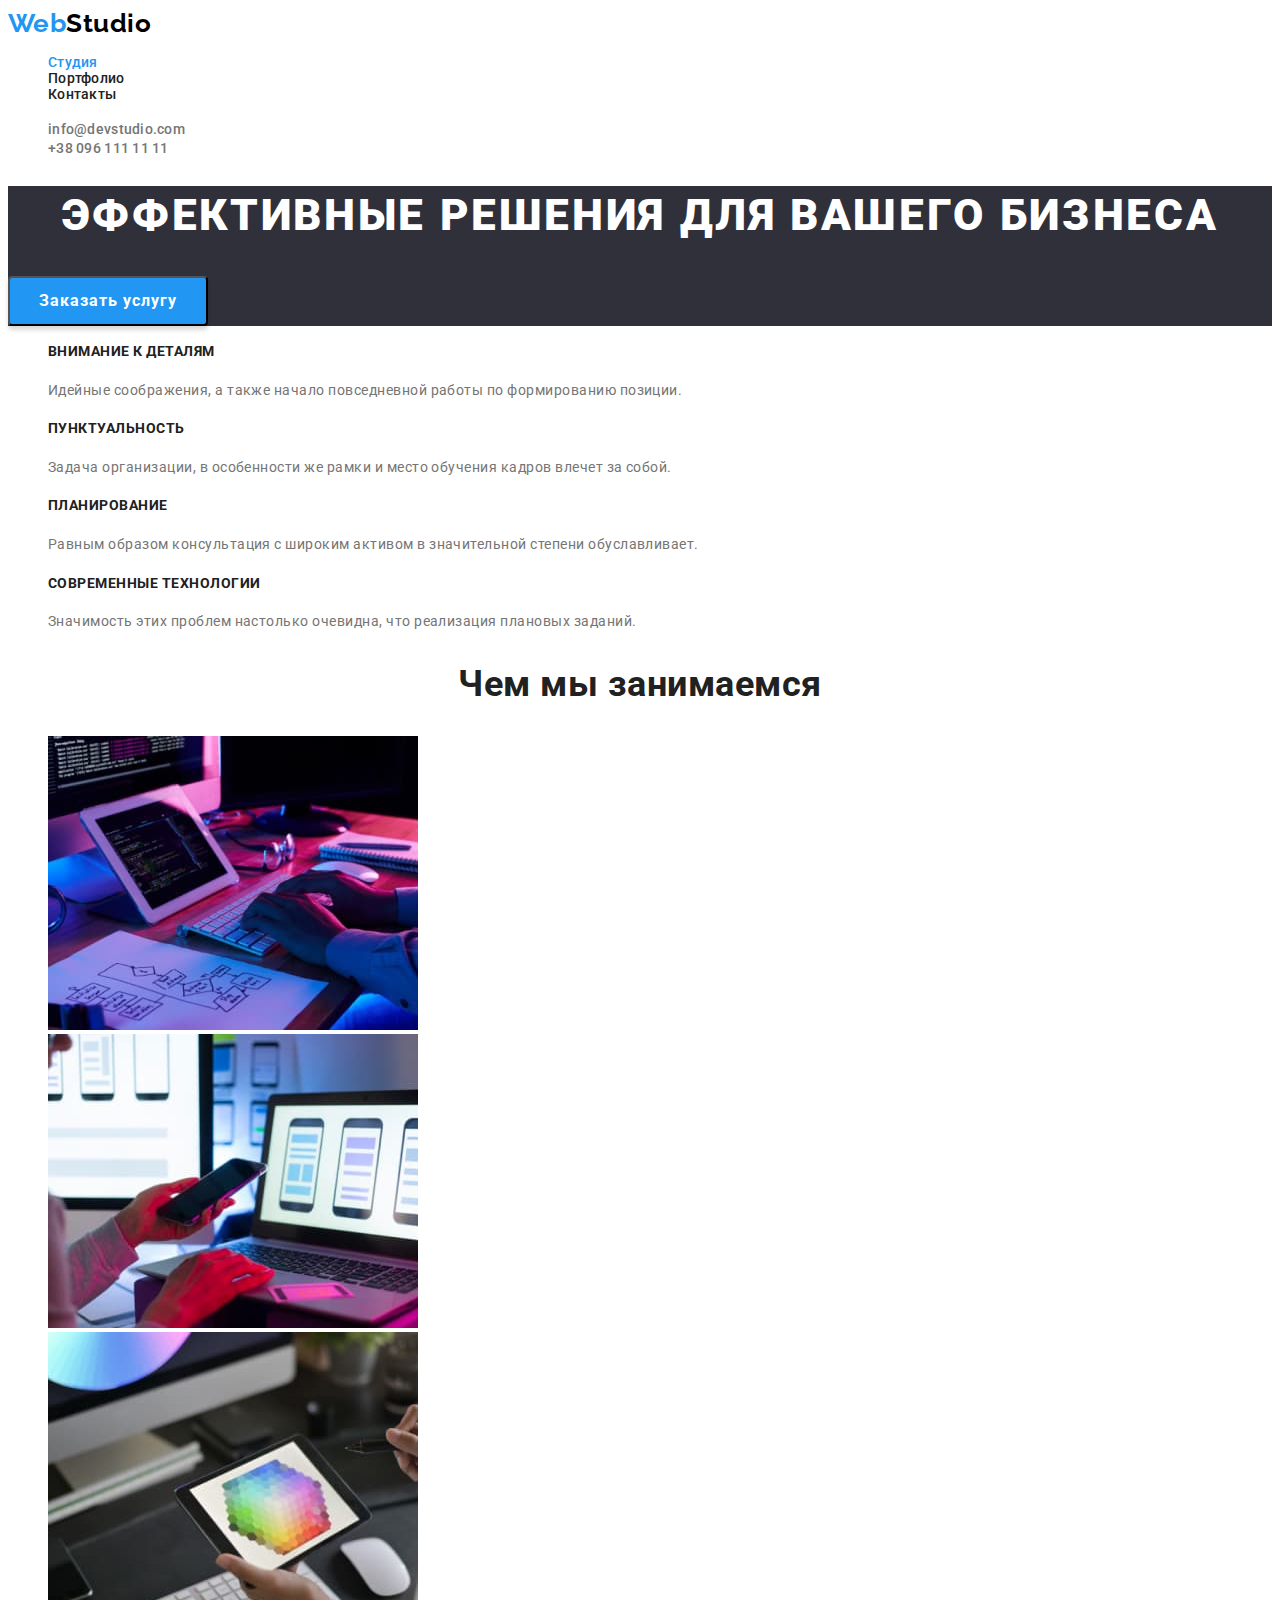
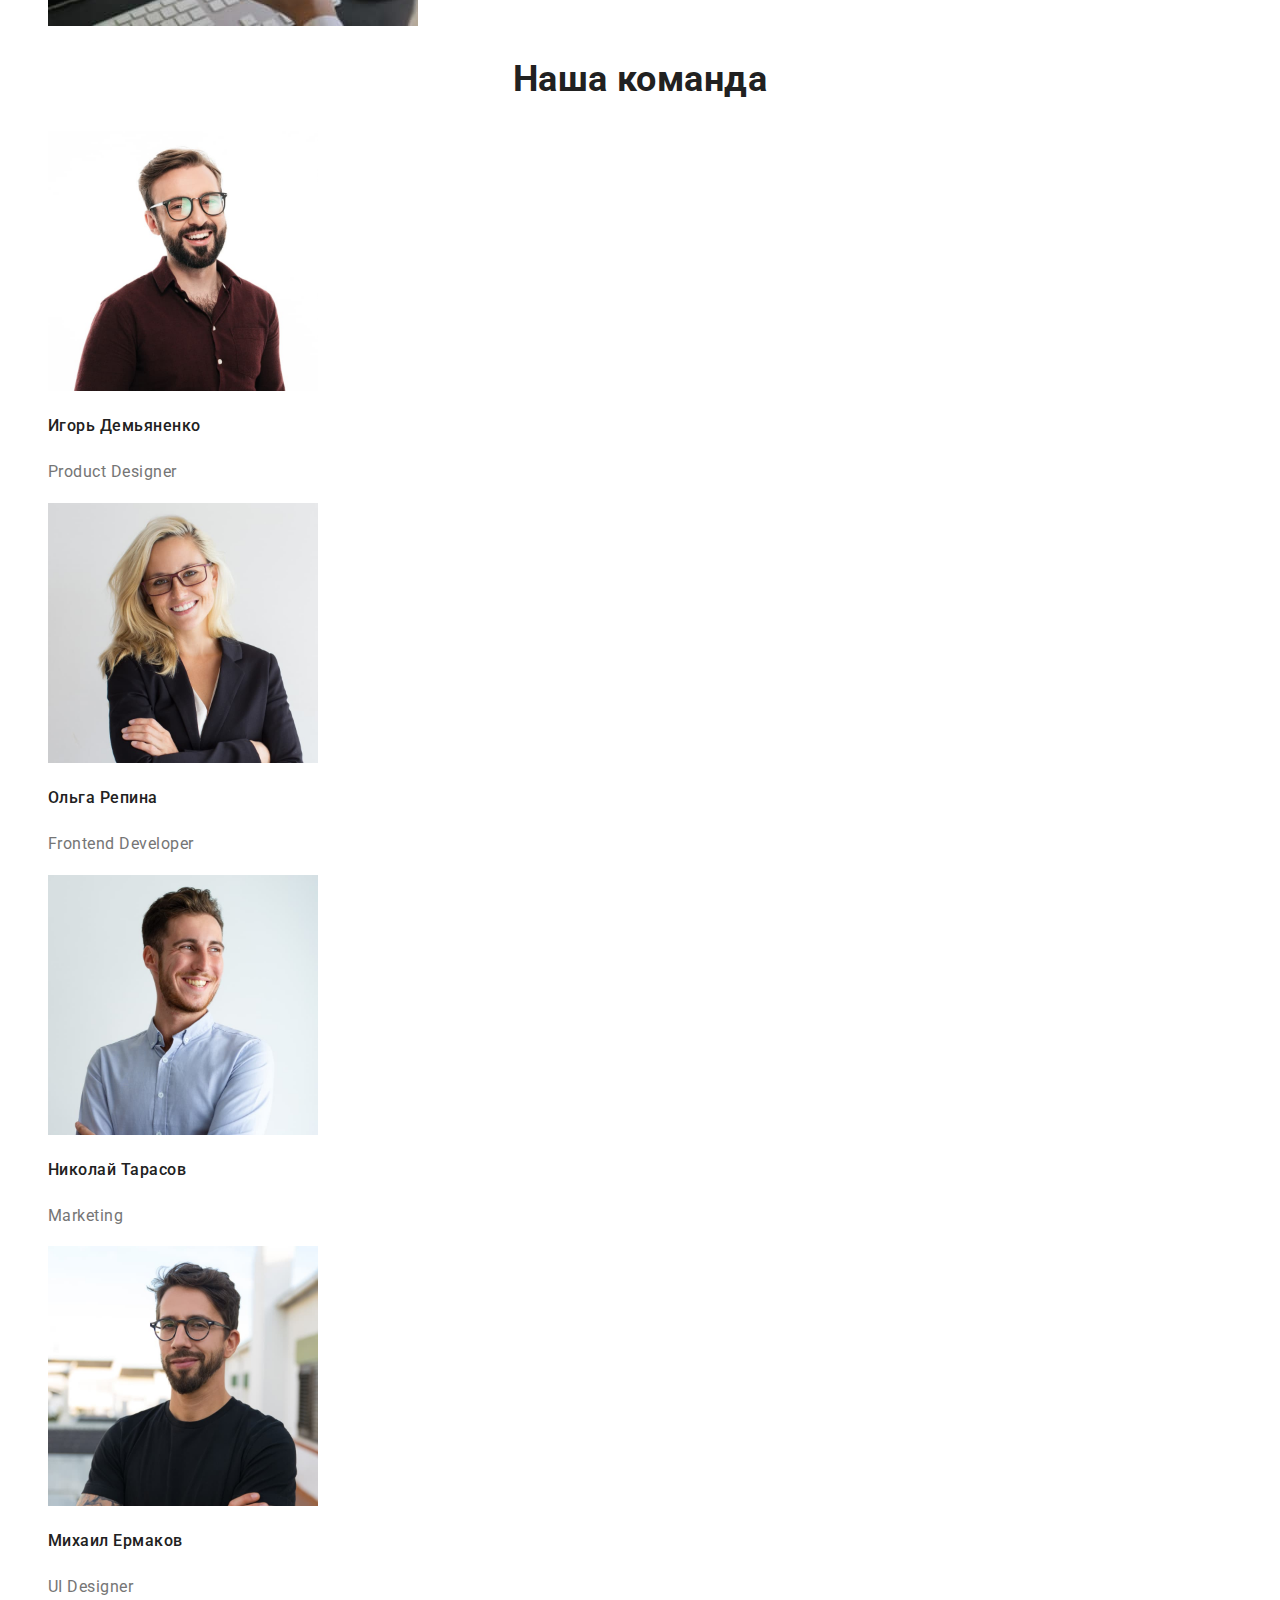
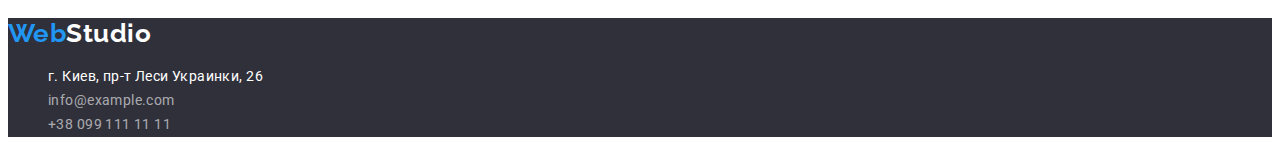
==== index.html @ b20fd366 "Добавил Normalize" ====
<!DOCTYPE html>
<html lang="ru">
    <head>
        <meta charset="UTF-8">
        <meta http-equiv="X-UA-Compatible" content="IE=edge">
        <meta name="viewport" content="width=device-width, initial-scale=1.0">
        <title>Shalamai homework</title>
        <link rel="preconnect" href="https://fonts.googleapis.com">
        <link rel="preconnect" href="https://fonts.gstatic.com" crossorigin>
        <link
            href="https://fonts.googleapis.com/css2?family=Raleway:wght@700&family=Roboto:wght@400;500;700;900&display=swap"
            rel="stylesheet">
        <link rel="stylesheet" href="https://cdnjs.cloudflare.com/ajax/libs/modern-normalize/1.1.0/modern-normalize.min.css"
            integrity="sha512-wpPYUAdjBVSE4KJnH1VR1HeZfpl1ub8YT/NKx4PuQ5NmX2tKuGu6U/JRp5y+Y8XG2tV+wKQpNHVUX03MfMFn9Q=="
            crossorigin="anonymous" referrerpolicy="no-referrer" />
        <link rel="stylesheet" href="./css/styles.css">
    </head>

    <body>

        <!-- Шапка сайта -->
        <header>
            <nav class="navigation">
                <a href="./index.html" class="logo">
                     <span class="accent">Web</span><span class="logo-header">Studio</span>
                </a>
                <ul class="site-nav list">
                    <li><a href="./index.html" class="link current">Студия</a></li>
                    <li><a href="./portfolio.html" class="link">Портфолио</a></li>
                    <li><a href="" class="link">Контакты</a></li>
                </ul>
            </nav>

            <ul class="header-nav list">
                <li>
                    <a href="mailto:info@devstudio.com" class="link-contact">info@devstudio.com</a>
                </li>
                <li>
                    <a href="tel:+380961111111" class="link-contact">+38 096 111 11 11</a>
                </li>
            </ul>
        </header>

        <!-- Основное -->

        <main>

            <!-- Герой -->

            <section class="hero">
                <h1 class="hero-title">Эффективные решения для вашего бизнеса</h1>
                <button type="button" class="main-btn">Заказать услугу</button>
            </section>


            <!-- Особенности и преимущества -->

            <section>
                <ul class="featur list">
                    <li>
                        <h4 class="featur-title">Внимание к деталям</h4>
                        <p class="text">
                            Идейные соображения, а также начало повседневной работы по формированию позиции.
                        </p>
                    </li>
                    <li>
                        <h4 class="featur-title">Пунктуальность</h4>
                        <p class="text">
                            Задача организации, в особенности же рамки и место обучения кадров влечет за собой.
                        </p>
                    </li>
                    <li>
                        <h4 class="featur-title">Планирование</h4>
                        <p class="text">
                            Равным образом консультация с широким активом в значительной степени обуславливает.
                        </p>
                    </li>
                    <li>
                        <h4 class="featur-title">Современные технологии</h4>
                        <p class="text">
                            Значимость этих проблем настолько очевидна, что реализация плановых заданий.
                        </p>
                    </li>
                </ul>
            </section>

            <!-- Чем мы занимаемся -->

            <section>
                <h2 class="section-title">Чем мы занимаемся</h2>

                    <ul class="list">
                        <li>
                            <img src="./images/wedo1.jpg" alt="Разработчик пишет код" width="370" />
                        </li>
                        <li>
                            <img src="./images/wedo2.jpg" alt="Просмотр мобильных макетов на компютере" width="370" />
                        </li>
                        <li>
                            <img src="./images/wedo3.jpg" alt="Работа с палитрой на планшете" width="370" />
                        </li>
                    </ul>

            </section>

            <!-- Наша команда -->

            <section class="section">
                <h2 class="section-title">Наша команда</h2>

                <ul class="list">
                    <li>
                        <img src="./images/product.jpg" alt="Фотография Продакт-дизайнера" width="270">
                        <h3 class="name">Игорь Демьяненко</h3>
                        <p class="position">
                            Product Designer
                        </p>
                    </li>

                    <li>
                        <img src="./images/frontend.jpg" alt="Фоторафия разработчика" width="270">
                        <h3 class="name">Ольга Репина</h3>
                        <p class="position">
                            Frontend Developer
                        </p>
                    </li>

                    <li>
                        <img src="./images/marketing.jpg" alt="Фотография маркетолога" width="270">
                        <h3 class="name">Николай Тарасов</h3>
                        <p class="position">
                            Marketing
                        </p>
                    </li>

                    <li>
                        <img src="./images/designer.jpg" alt="Фоторафия дизайнера" width="270">
                        <h3 class="name">Михаил Ермаков</h3>
                        <p class="position">
                            UI Designer
                        </p>
                    </li>
                </ul>

            </section>


        </main>

        <!-- Footer -->

        <footer>

            <div class="footer-box">
                <a href="./index.html" class="logo">
                    <span class="accent">Web</span><span class="logo-footer">Studio</span>
                </a>

                <address>
                    <ul class="footer-nav list">
                        <li>
                            <a href="г.Киев,пр-тЛесиУкраинки,26" class="link-office">г. Киев, пр-т Леси Украинки, 26</a>
                        </li>
                        <li>
                            <a href="info@example.com" class="link-contact">info@example.com</a>
                        </li>
                        <li>
                            <a href="+380991111111" class="link-contact">+38 099 111 11 11</a>
                        </li>
                    </ul>
                </address>
            </div>

        </footer>
    </body>
</html>
---- css/styles.css ----
:root {
    --primary-text-color: #757575;
    --title-text-color: #212121;
    --accent-color: #2196F3;
    --primary-bg-color: #FFFFFF;
    --fill-color: #2F303A;
    --logo-color-header: #000000;
    --logo-color-footer: #FFFFFF;
    --hero-text-color: #FFFFFF;
    --button-text-color: #FFFFFF;
    --potfolio-bg-color: #F5F4FA;
}

body{
    background-color: var(--primary-bg-color);
    color: var(--primary-text-color);

    font-family: Roboto, sans-serif;
    letter-spacing: 0.03em;
}

.logo {
    font-family: Raleway, sans-serif;
    font-weight: bold;
    font-size: 26px;
    line-height: 1.19;
    text-decoration: none;
}

.list {
    list-style: none;
}

.accent {
    color: var(--accent-color);
}

.logo-header {
    color: var(--logo-color-header);
}

.footer-box {
    background-color: var(--fill-color);
}

.logo-footer {
    color: var(--logo-color-footer);
}

/* Навигация */

.site-nav .link {
    display: block;
    display: block;
    color: var(--title-text-color);
    font-weight: 500;
    font-size: 14px;
    line-height: 1.14;
    letter-spacing: 0.02em;
    text-decoration: none;
}

.site-nav .link:hover,
.site-nav .link:focus {
    color: var(--accent-color);
}

.site-nav .link.current {
    color: var(--accent-color);
}

/* Контакты шапки*/

.header-nav .link-contact {
    color: var(--primary-text-color);
    font-weight: 500;
    font-size: 14px;
    line-height: 1.14;
    letter-spacing: 0.02em;
    text-decoration: none;
}

.header-nav .link-contact:hover,
.header-nav .link-contact:focus,
.footer-nav .link-contact:hover,
.footer-nav .link-contact:focus,
.footer-nav .link-office:hover,
.footer-nav .link-office:focus {
    color: var(--accent-color);
}

/* Контакты футера */

.footer-nav .link-contact {
    color: rgba(255, 255, 255, 0.6);
    text-decoration: none;
    font-size: 14px;
    line-height: 1.71;
    letter-spacing: 0.03em;
    font-style: normal;
}

.link-office {
    color: var(--logo-color-footer);
    text-decoration: none;
    font-size: 14px;
    line-height: 1.71;
    letter-spacing: 0.03em;
    font-style: normal;
}

/* Студия */

/* Герой */

.hero {
    background-color: var(--fill-color);
}

.hero-title {
    color: var(--hero-text-color);
    font-weight: 900;
    font-size: 44px;
    line-height: 1.36;
    text-align: center;
    letter-spacing: 0.06em;
    text-transform: uppercase;
}

.main-btn {
    color: var(--button-text-color);
    background-color: var(--accent-color);
    cursor: pointer;
    font-family: inherit;

    font-weight: bold;
    font-size: 16px;
    line-height: 1.87;
    letter-spacing: 0.06em;

    width: 200px;
    height: 50px;
    left: 700px;
    top: 430px;
    box-shadow: 0px 4px 4px rgba(0, 0, 0, 0.15);
    border-radius: 4px;
}

.hero .main-btn:hover,
.hero .main-btn:focus {
    color: var(--primary-bg-color);
}

/* Особенности и преимущества */

.featur-title {
    color: var(--title-text-color);
    font-weight: bold;
    font-size: 14px;
    line-height: 1.14;
    text-transform: uppercase;
}

.featur .text {
    color: var(--primary-text-color);
    font-size: 14px;
    line-height: 1.71;
}

/* Чем мы занимаемся */

.section-title {
    color: var(--title-text-color);
    font-weight: bold;
    font-size: 36px;
    line-height: 1.16;
    text-align: center;
}

/* Наша команда */

.name {
color: var(--title-text-color);
font-weight: 500;
font-size: 16px;
line-height: 1.87;
}

.position {
color: var(--primary-text-color);
font-size: 16px;
line-height: 1.87;
}

/* Страница "Портфолио" */

/* Фильтр */

.filter-title {
    display: none;
}

.port-btn {
color: var(--title-text-color);
background-color: var(--potfolio-bg-color);
cursor: pointer;
font-family: inherit;
font-weight: 500;
font-size: 16px;
line-height: 1.62;

width: 130px;
height: 38px;
left: 976px;
top: 174px;
}

.filter .port-btn:hover,
.filter .port-btn:focus {
color: var(--button-text-color);
background-color: var(--accent-color);
}

/* Проекты */

.project-link {
    text-decoration: none;
}

.project-title {
color: var(--title-text-color);
font-weight: bold;
font-size: 18px;
line-height: 2;
letter-spacing: 0.06em;
}

.project-name {
color: var(--primary-text-color);
font-size: 16px;
line-height: 1.87;
}
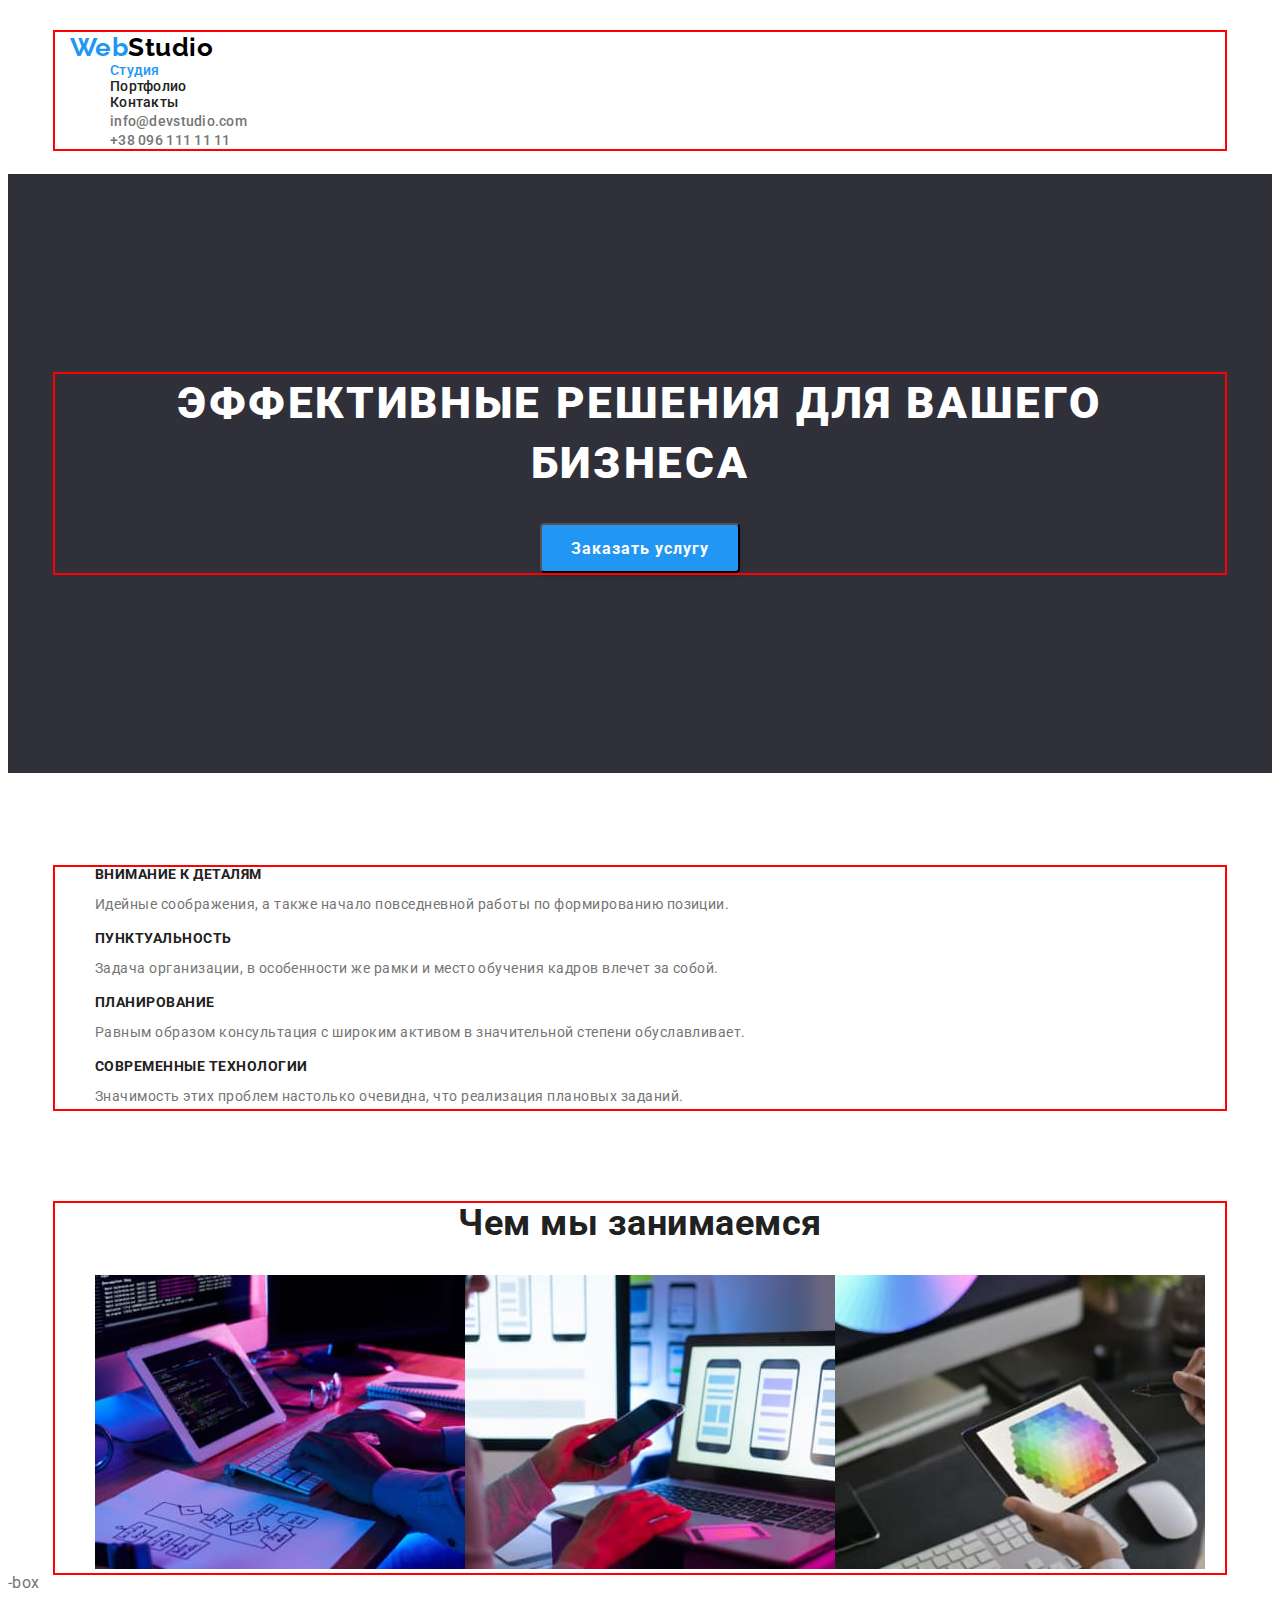
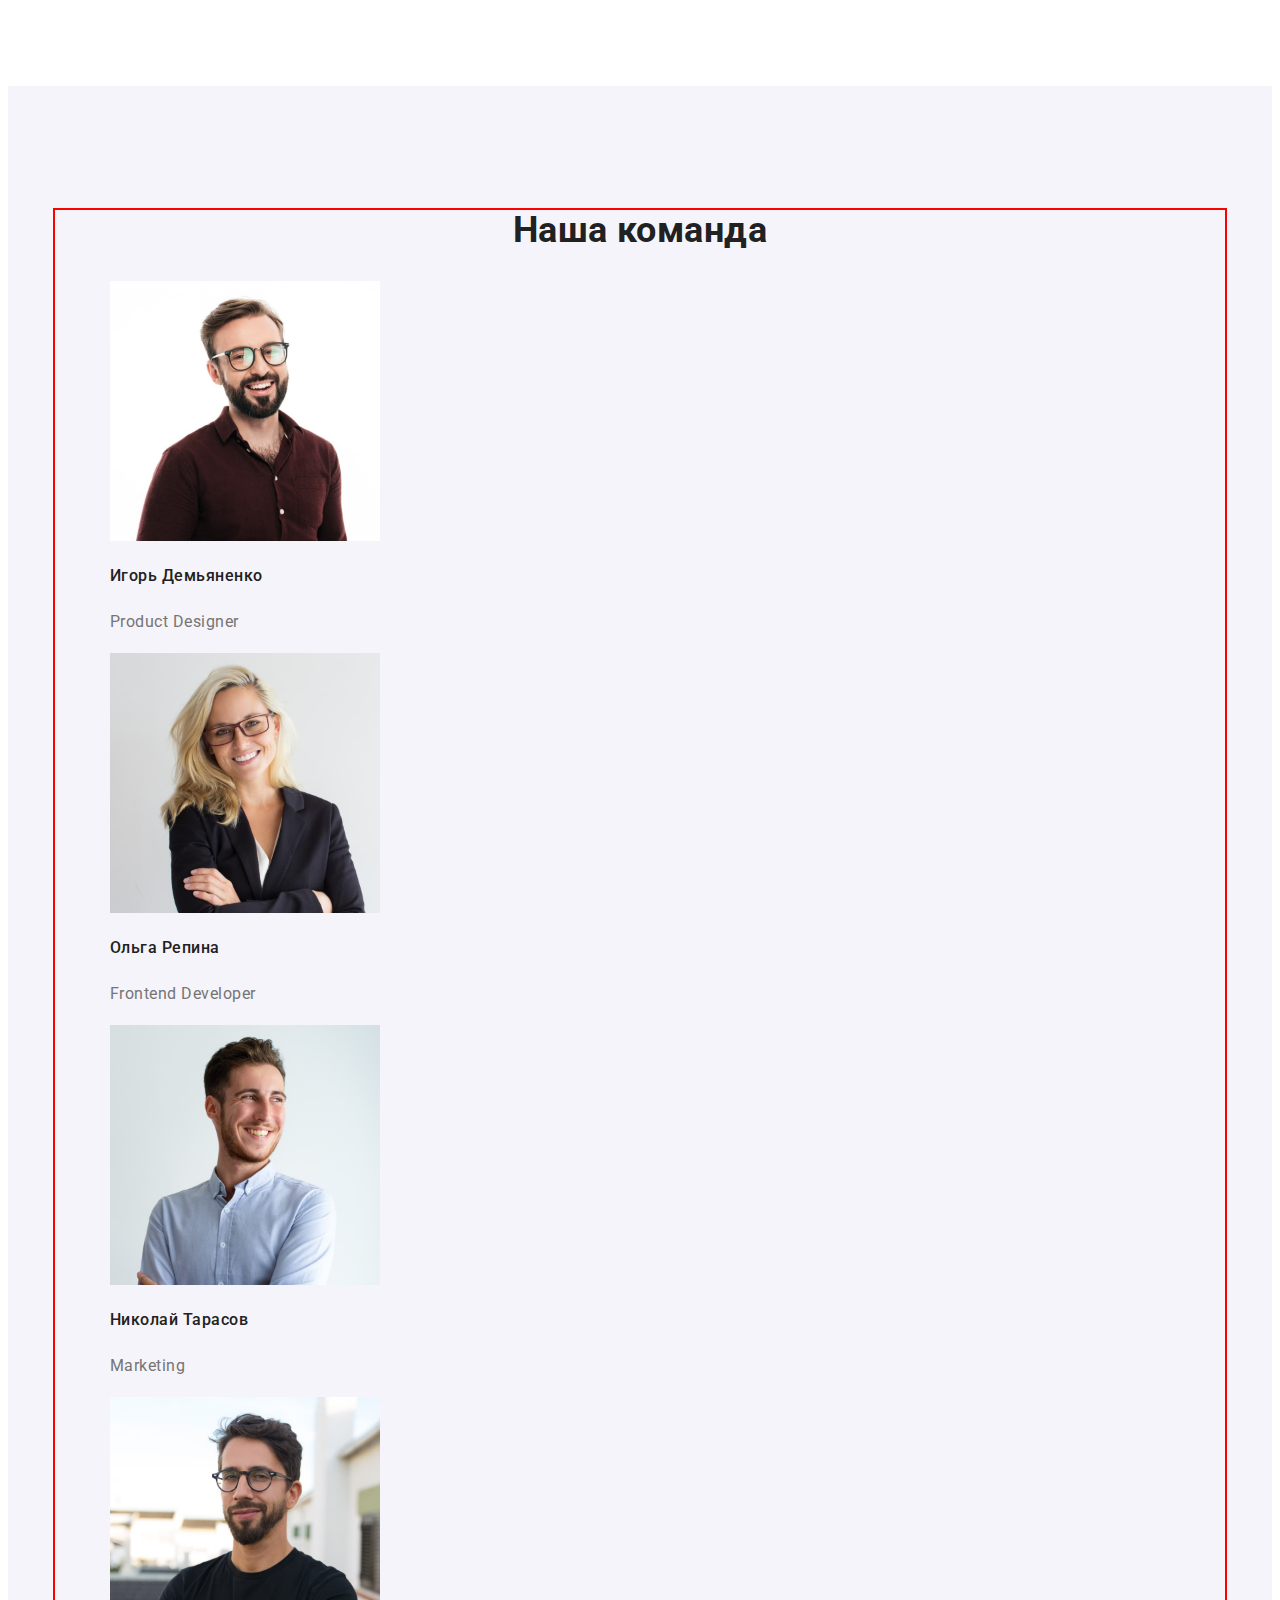
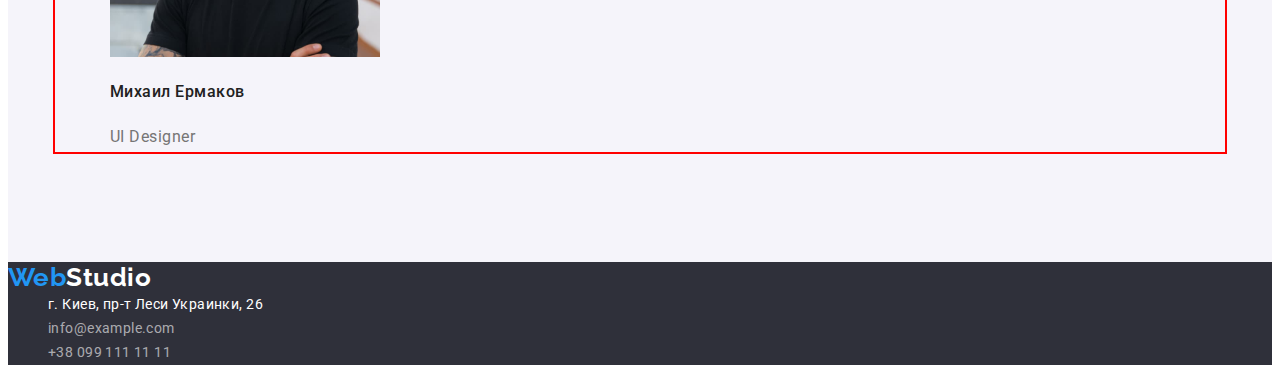
==== commit 5042ba9a: "Делаю первую страницу" ====
--- a/index.html
+++ b/index.html
@@ -20,25 +20,31 @@
 
         <!-- Шапка сайта -->
         <header>
-            <nav class="navigation">
-                <a href="./index.html" class="logo">
-                     <span class="accent">Web</span><span class="logo-header">Studio</span>
-                </a>
-                <ul class="site-nav list">
-                    <li><a href="./index.html" class="link current">Студия</a></li>
-                    <li><a href="./portfolio.html" class="link">Портфолио</a></li>
-                    <li><a href="" class="link">Контакты</a></li>
-                </ul>
-            </nav>
+            <div class="container">
+                <div class="nav-block">
+                    <nav class="navigation">
+                        <a href="./index.html" class="logo">
+                            <span class="accent">Web</span><span class="logo-header">Studio</span>
+                        </a>
+                        <ul class="site-nav list">
+                            <li><a href="./index.html" class="link current">Студия</a></li>
+                            <li><a href="./portfolio.html" class="link">Портфолио</a></li>
+                            <li><a href="" class="link">Контакты</a></li>
+                        </ul>
+                    </nav>
+                </div>
 
-            <ul class="header-nav list">
-                <li>
-                    <a href="mailto:info@devstudio.com" class="link-contact">info@devstudio.com</a>
-                </li>
-                <li>
-                    <a href="tel:+380961111111" class="link-contact">+38 096 111 11 11</a>
-                </li>
-            </ul>
+                <div class="contact-block">
+                    <ul class="header-nav list">
+                        <li>
+                            <a href="mailto:info@devstudio.com" class="link-contact">info@devstudio.com</a>
+                        </li>
+                        <li>
+                            <a href="tel:+380961111111" class="link-contact">+38 096 111 11 11</a>
+                        </li>
+                    </ul>
+                </div>
+            </div>
         </header>
 
         <!-- Основное -->
@@ -48,48 +54,53 @@
             <!-- Герой -->
 
             <section class="hero">
-                <h1 class="hero-title">Эффективные решения для вашего бизнеса</h1>
-                <button type="button" class="main-btn">Заказать услугу</button>
+                <div class="container">
+                    <h1 class="hero-title">Эффективные решения для вашего бизнеса</h1>
+                    <button type="button" class="main-btn">Заказать услугу</button>
+                </div>
             </section>
 
 
             <!-- Особенности и преимущества -->
 
-            <section>
-                <ul class="featur list">
-                    <li>
-                        <h4 class="featur-title">Внимание к деталям</h4>
-                        <p class="text">
-                            Идейные соображения, а также начало повседневной работы по формированию позиции.
-                        </p>
-                    </li>
-                    <li>
-                        <h4 class="featur-title">Пунктуальность</h4>
-                        <p class="text">
-                            Задача организации, в особенности же рамки и место обучения кадров влечет за собой.
-                        </p>
-                    </li>
-                    <li>
-                        <h4 class="featur-title">Планирование</h4>
-                        <p class="text">
-                            Равным образом консультация с широким активом в значительной степени обуславливает.
-                        </p>
-                    </li>
-                    <li>
-                        <h4 class="featur-title">Современные технологии</h4>
-                        <p class="text">
-                            Значимость этих проблем настолько очевидна, что реализация плановых заданий.
-                        </p>
-                    </li>
-                </ul>
+            <section class="featurs">
+                <div class="wrapper">
+                    <ul class="our-featur list">
+                        <li>
+                            <h4 class="featur-title">Внимание к деталям</h4>
+                            <p class="text">
+                                Идейные соображения, а также начало повседневной работы по формированию позиции.
+                            </p>
+                        </li>
+                        <li>
+                            <h4 class="featur-title">Пунктуальность</h4>
+                            <p class="text">
+                                Задача организации, в особенности же рамки и место обучения кадров влечет за собой.
+                            </p>
+                        </li>
+                        <li>
+                            <h4 class="featur-title">Планирование</h4>
+                            <p class="text">
+                                Равным образом консультация с широким активом в значительной степени обуславливает.
+                            </p>
+                        </li>
+                        <li>
+                            <h4 class="featur-title">Современные технологии</h4>
+                            <p class="text">
+                                Значимость этих проблем настолько очевидна, что реализация плановых заданий.
+                            </p>
+                        </li>
+                    </ul>
+                </div>
             </section>
 
             <!-- Чем мы занимаемся -->
 
-            <section>
-                <h2 class="section-title">Чем мы занимаемся</h2>
+            <section class="main-project">
+                <div class="wrapper">
+                    <h2 class="section-title">Чем мы занимаемся</h2>
 
-                    <ul class="list">
+                    <ul class="main-prj-list list">
                         <li>
                             <img src="./images/wedo1.jpg" alt="Разработчик пишет код" width="370" />
                         </li>
@@ -100,48 +111,49 @@
                             <img src="./images/wedo3.jpg" alt="Работа с палитрой на планшете" width="370" />
                         </li>
                     </ul>
-
+                </div>-box
             </section>
 
             <!-- Наша команда -->
 
-            <section class="section">
-                <h2 class="section-title">Наша команда</h2>
+            <section class="team">
+                <div class="container">
+                    <h2 class="team-title">Наша команда</h2>
 
-                <ul class="list">
-                    <li>
-                        <img src="./images/product.jpg" alt="Фотография Продакт-дизайнера" width="270">
-                        <h3 class="name">Игорь Демьяненко</h3>
-                        <p class="position">
-                            Product Designer
-                        </p>
-                    </li>
+                    <ul class="team-list list">
+                        <li>
+                            <img src="./images/product.jpg" alt="Фотография Продакт-дизайнера" width="270">
+                            <h3 class="name">Игорь Демьяненко</h3>
+                            <p class="position">
+                                Product Designer
+                            </p>
+                        </li>
 
-                    <li>
-                        <img src="./images/frontend.jpg" alt="Фоторафия разработчика" width="270">
-                        <h3 class="name">Ольга Репина</h3>
-                        <p class="position">
-                            Frontend Developer
-                        </p>
-                    </li>
+                        <li>
+                            <img src="./images/frontend.jpg" alt="Фоторафия разработчика" width="270">
+                            <h3 class="name">Ольга Репина</h3>
+                            <p class="position">
+                                Frontend Developer
+                            </p>
+                        </li>
 
-                    <li>
-                        <img src="./images/marketing.jpg" alt="Фотография маркетолога" width="270">
-                        <h3 class="name">Николай Тарасов</h3>
-                        <p class="position">
-                            Marketing
-                        </p>
-                    </li>
+                        <li>
+                            <img src="./images/marketing.jpg" alt="Фотография маркетолога" width="270">
+                            <h3 class="name">Николай Тарасов</h3>
+                            <p class="position">
+                                Marketing
+                            </p>
+                        </li>
 
-                    <li>
-                        <img src="./images/designer.jpg" alt="Фоторафия дизайнера" width="270">
-                        <h3 class="name">Михаил Ермаков</h3>
-                        <p class="position">
-                            UI Designer
-                        </p>
-                    </li>
-                </ul>
-
+                        <li>
+                            <img src="./images/designer.jpg" alt="Фоторафия дизайнера" width="270">
+                            <h3 class="name">Михаил Ермаков</h3>
+                            <p class="position">
+                                UI Designer
+                            </p>
+                        </li>
+                    </ul>
+                </div>
             </section>
 
 
--- a/css/styles.css
+++ b/css/styles.css
@@ -11,12 +11,30 @@
     --potfolio-bg-color: #F5F4FA;
 }
 
+html {
+    box-sizing: border-box;
+}
+
+*,
+*::before,
+::after {
+    box-sizing: inherit;
+}
+
 body{
     background-color: var(--primary-bg-color);
     color: var(--primary-text-color);
 
     font-family: Roboto, sans-serif;
     letter-spacing: 0.03em;
+}
+
+.container {
+    width: 1170px;
+    padding: 0 15px;
+    margin-left: auto;
+    margin-right: auto;
+    outline: 2px solid red;
 }
 
 .logo {
@@ -29,6 +47,8 @@
 
 .list {
     list-style: none;
+    margin-top: 0;
+    margin-bottom: 0;
 }
 
 .accent {
@@ -50,7 +70,6 @@
 /* Навигация */
 
 .site-nav .link {
-    display: block;
     display: block;
     color: var(--title-text-color);
     font-weight: 500;
@@ -70,6 +89,11 @@
 }
 
 /* Контакты шапки*/
+
+header {
+    padding-top: 24px;
+    padding-bottom: 25px;
+}
 
 .header-nav .link-contact {
     color: var(--primary-text-color);
@@ -115,19 +139,26 @@
 
 .hero {
     background-color: var(--fill-color);
+    text-align: center;
+    margin-bottom: 94px;
+    padding-top: 200px;
+    padding-bottom: 200px;
 }
 
 .hero-title {
+    margin-top: 0;
+    margin-bottom: 30px;
+
     color: var(--hero-text-color);
     font-weight: 900;
     font-size: 44px;
     line-height: 1.36;
-    text-align: center;
     letter-spacing: 0.06em;
     text-transform: uppercase;
 }
 
 .main-btn {
+    display: inline-block;
     color: var(--button-text-color);
     background-color: var(--accent-color);
     cursor: pointer;
@@ -153,7 +184,30 @@
 
 /* Особенности и преимущества */
 
+.featurs,
+.main-project {
+    margin-bottom: 94px;
+}
+
+.wrapper {
+    display: block;
+    width        : 1170px;
+    margin-left  : auto;
+    margin-right : auto;
+    outline      : 2px solid red;
+}
+
+.section-title {
+    text-align: center;
+}
+
+.main-prj-list {
+    display: inline-flex;
+}
+
 .featur-title {
+    margin-top: 0;
+    margin-bottom: 10px;
     color: var(--title-text-color);
     font-weight: bold;
     font-size: 14px;
@@ -161,7 +215,8 @@
     text-transform: uppercase;
 }
 
-.featur .text {
+.our-featur .text {
+    margin-top: 0;
     color: var(--primary-text-color);
     font-size: 14px;
     line-height: 1.71;
@@ -169,7 +224,8 @@
 
 /* Чем мы занимаемся */
 
-.section-title {
+.section-title,
+ .team-title {
     color: var(--title-text-color);
     font-weight: bold;
     font-size: 36px;
@@ -178,6 +234,12 @@
 }
 
 /* Наша команда */
+
+.team {
+    background-color: var(--potfolio-bg-color);
+    padding-top: 94px;
+    padding-bottom: 94px;
+}
 
 .name {
 color: var(--title-text-color);
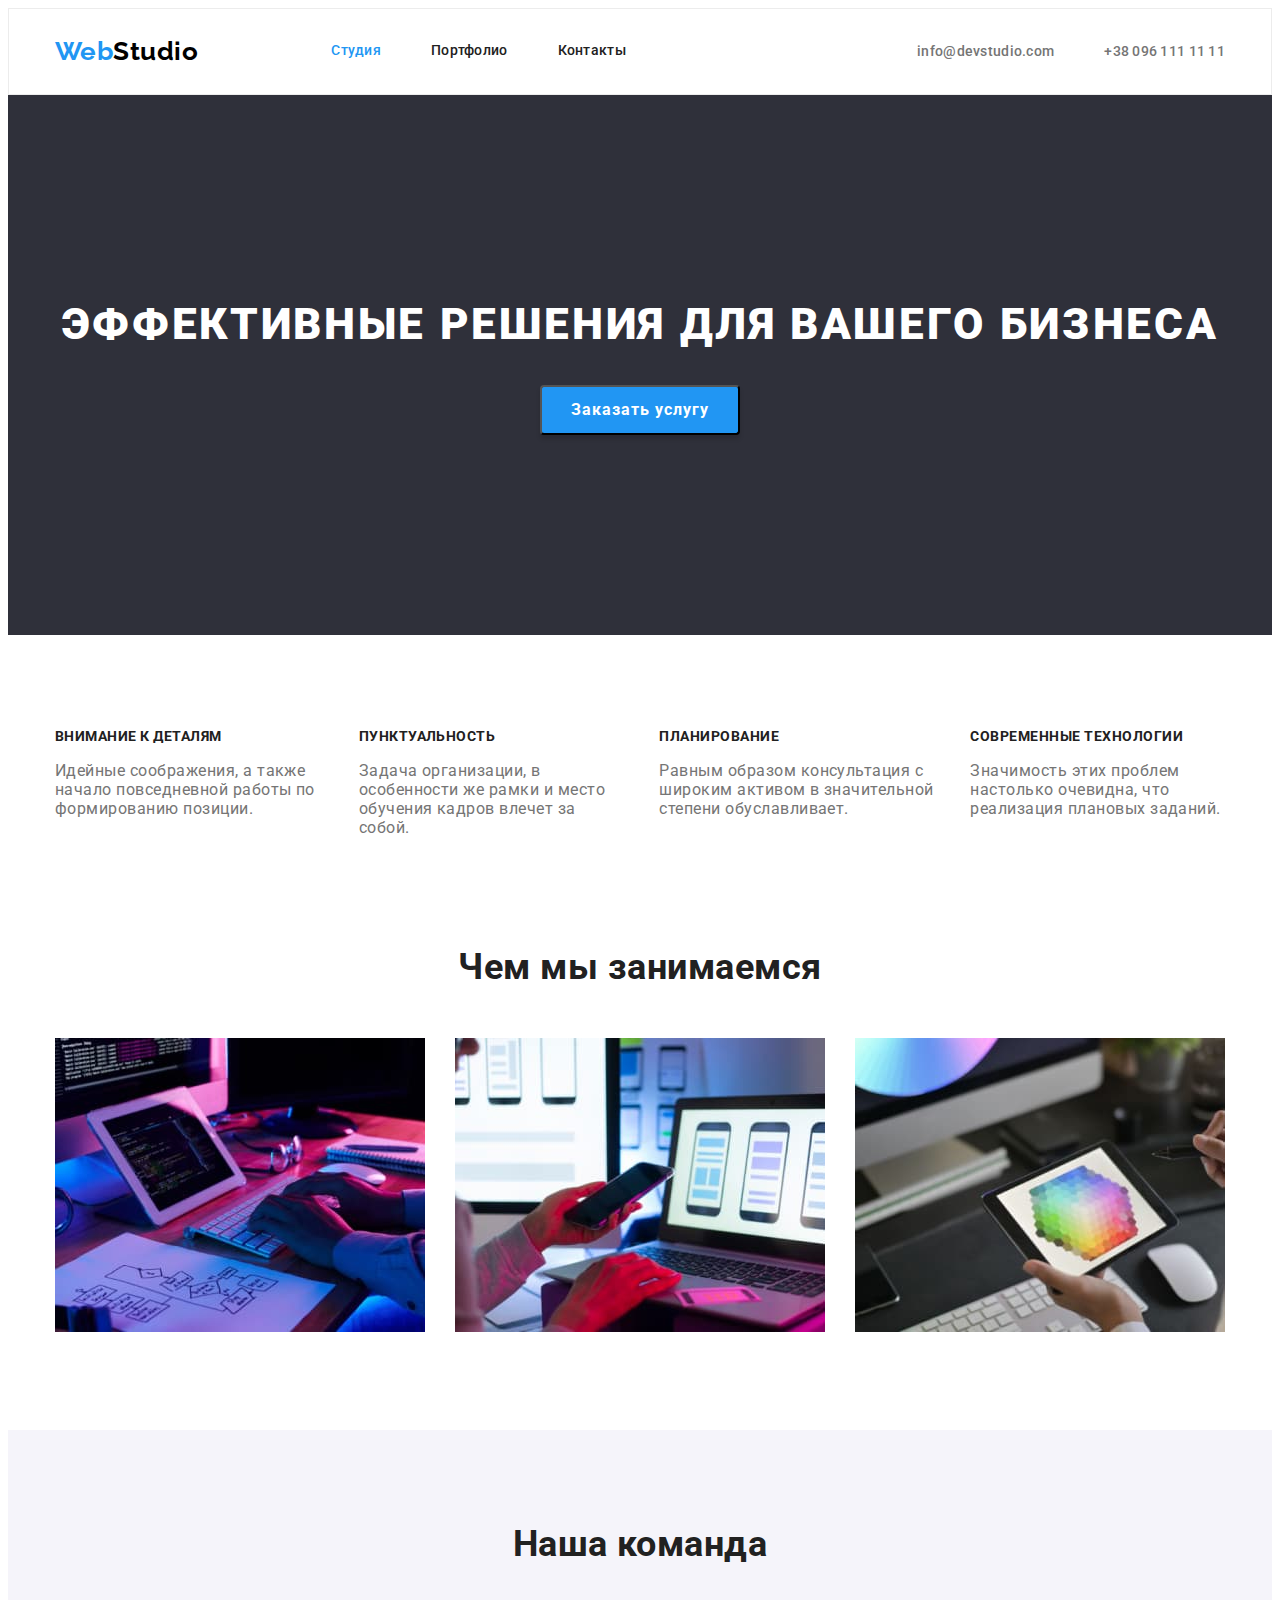
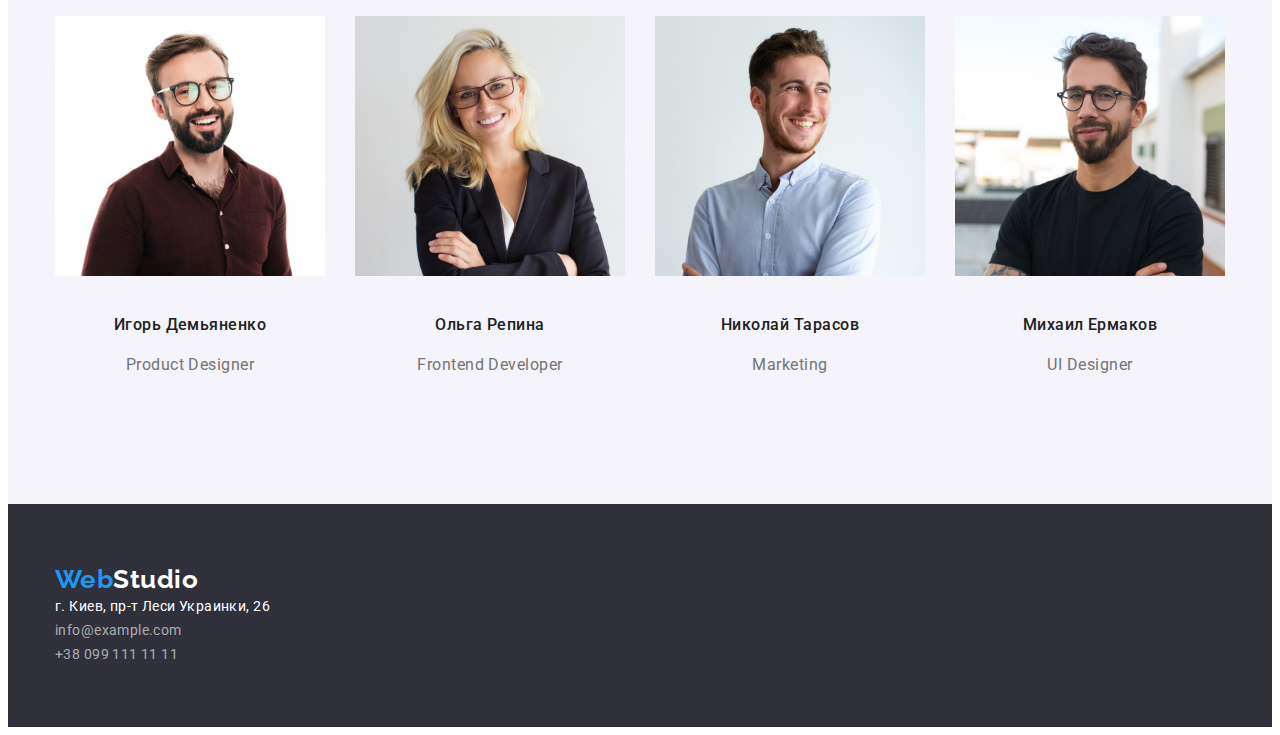
==== commit e1075d98: "Закончил вторую ДЗ" ====
--- a/index.html
+++ b/index.html
@@ -20,26 +20,27 @@
 
         <!-- Шапка сайта -->
         <header>
-            <div class="container">
-                <div class="nav-block">
+            <div class="container main-nav">
+                <div>
                     <nav class="navigation">
                         <a href="./index.html" class="logo">
                             <span class="accent">Web</span><span class="logo-header">Studio</span>
                         </a>
+                </div>
+                <div class="nav-block">
                         <ul class="site-nav list">
-                            <li><a href="./index.html" class="link current">Студия</a></li>
-                            <li><a href="./portfolio.html" class="link">Портфолио</a></li>
-                            <li><a href="" class="link">Контакты</a></li>
+                            <li class="nav-item"><a href="./index.html" class="link current">Студия</a></li>
+                            <li class="nav-item"><a href="./portfolio.html" class="link">Портфолио</a></li>
+                            <li class="nav-item"><a href="" class="link">Контакты</a></li>
                         </ul>
                     </nav>
                 </div>
-
                 <div class="contact-block">
                     <ul class="header-nav list">
-                        <li>
+                        <li class="nav-item">
                             <a href="mailto:info@devstudio.com" class="link-contact">info@devstudio.com</a>
                         </li>
-                        <li>
+                        <li class="nav-item">
                             <a href="tel:+380961111111" class="link-contact">+38 096 111 11 11</a>
                         </li>
                     </ul>
@@ -64,27 +65,27 @@
             <!-- Особенности и преимущества -->
 
             <section class="featurs">
-                <div class="wrapper">
+                <div class="container">
                     <ul class="our-featur list">
-                        <li>
+                        <li class="feature-list">
                             <h4 class="featur-title">Внимание к деталям</h4>
                             <p class="text">
                                 Идейные соображения, а также начало повседневной работы по формированию позиции.
                             </p>
                         </li>
-                        <li>
+                        <li class="feature-list">
                             <h4 class="featur-title">Пунктуальность</h4>
                             <p class="text">
                                 Задача организации, в особенности же рамки и место обучения кадров влечет за собой.
                             </p>
                         </li>
-                        <li>
+                        <li class="feature-list">
                             <h4 class="featur-title">Планирование</h4>
                             <p class="text">
                                 Равным образом консультация с широким активом в значительной степени обуславливает.
                             </p>
                         </li>
-                        <li>
+                        <li class="feature-list">
                             <h4 class="featur-title">Современные технологии</h4>
                             <p class="text">
                                 Значимость этих проблем настолько очевидна, что реализация плановых заданий.
@@ -97,21 +98,21 @@
             <!-- Чем мы занимаемся -->
 
             <section class="main-project">
-                <div class="wrapper">
+                <div class="container">
                     <h2 class="section-title">Чем мы занимаемся</h2>
 
                     <ul class="main-prj-list list">
-                        <li>
+                        <li class="main-prj-link">
                             <img src="./images/wedo1.jpg" alt="Разработчик пишет код" width="370" />
                         </li>
-                        <li>
+                        <li class="main-prj-link">
                             <img src="./images/wedo2.jpg" alt="Просмотр мобильных макетов на компютере" width="370" />
                         </li>
-                        <li>
+                        <li class="main-prj-link">
                             <img src="./images/wedo3.jpg" alt="Работа с палитрой на планшете" width="370" />
                         </li>
                     </ul>
-                </div>-box
+                </div>
             </section>
 
             <!-- Наша команда -->
@@ -121,36 +122,44 @@
                     <h2 class="team-title">Наша команда</h2>
 
                     <ul class="team-list list">
-                        <li>
-                            <img src="./images/product.jpg" alt="Фотография Продакт-дизайнера" width="270">
-                            <h3 class="name">Игорь Демьяненко</h3>
-                            <p class="position">
-                                Product Designer
-                            </p>
+                        <li class="team-member">
+                            <div class="team-item">
+                                <img src="./images/product.jpg" alt="Фотография Продакт-дизайнера" width="270">
+                                <h3 class="name">Игорь Демьяненко</h3>
+                                <p class="position">
+                                    Product Designer
+                                </p>
+                            </div>
                         </li>
 
-                        <li>
-                            <img src="./images/frontend.jpg" alt="Фоторафия разработчика" width="270">
-                            <h3 class="name">Ольга Репина</h3>
-                            <p class="position">
-                                Frontend Developer
-                            </p>
+                        <li class="team-member">
+                            <div class="team-item">
+                                <img src="./images/frontend.jpg" alt="Фоторафия разработчика" width="270">
+                                <h3 class="name">Ольга Репина</h3>
+                                <p class="position">
+                                    Frontend Developer
+                                </p>
+                            </div>
                         </li>
 
-                        <li>
-                            <img src="./images/marketing.jpg" alt="Фотография маркетолога" width="270">
-                            <h3 class="name">Николай Тарасов</h3>
-                            <p class="position">
-                                Marketing
-                            </p>
+                        <li class="team-member">
+                            <div class="team-item">
+                                <img src="./images/marketing.jpg" alt="Фотография маркетолога" width="270">
+                                <h3 class="name">Николай Тарасов</h3>
+                                <p class="position">
+                                    Marketing
+                                </p>
+                            </div>
                         </li>
 
-                        <li>
-                            <img src="./images/designer.jpg" alt="Фоторафия дизайнера" width="270">
-                            <h3 class="name">Михаил Ермаков</h3>
-                            <p class="position">
-                                UI Designer
-                            </p>
+                        <li class="team-member">
+                            <div class="team-item">
+                                <img src="./images/designer.jpg" alt="Фоторафия дизайнера" width="270">
+                                <h3 class="name">Михаил Ермаков</h3>
+                                <p class="position">
+                                    UI Designer
+                                </p>
+                            </div>
                         </li>
                     </ul>
                 </div>
@@ -161,9 +170,9 @@
 
         <!-- Footer -->
 
-        <footer>
+        <footer class="footer">
 
-            <div class="footer-box">
+            <div class="container">
                 <a href="./index.html" class="logo">
                     <span class="accent">Web</span><span class="logo-footer">Studio</span>
                 </a>
--- a/css/styles.css
+++ b/css/styles.css
@@ -30,11 +30,11 @@
 }
 
 .container {
-    width: 1170px;
-    padding: 0 15px;
-    margin-left: auto;
-    margin-right: auto;
-    outline: 2px solid red;
+    width        : 1200px;
+    padding-left : 15px;
+    padding-right: 15px;
+    margin-left  : auto;
+    margin-right : auto;
 }
 
 .logo {
@@ -59,8 +59,10 @@
     color: var(--logo-color-header);
 }
 
-.footer-box {
+.footer {
     background-color: var(--fill-color);
+    padding-top: 60px;
+    padding-bottom: 60px;
 }
 
 .logo-footer {
@@ -69,8 +71,28 @@
 
 /* Навигация */
 
+.site-nav {
+    display: flex;
+}
+
+.nav-block {
+    display: flex;
+    margin-left: 93px;
+}
+
+.contact-block {
+    display: flex;
+    margin-left: auto;
+}
+
+.site-nav .nav-item:not(:last-child) {
+    margin-right: 50px;
+}
+
 .site-nav .link {
-    display: block;
+    display: flex;
+    padding-top: 10px;
+    padding-bottom: 10px;
     color: var(--title-text-color);
     font-weight: 500;
     font-size: 14px;
@@ -88,11 +110,27 @@
     color: var(--accent-color);
 }
 
-/* Контакты шапки*/
+/* ---Шапака ---*/
+
+.main-nav {
+    display: flex;
+    align-items: center;
+}
 
 header {
     padding-top: 24px;
     padding-bottom: 25px;
+
+    border: 1px solid #ECECEC;
+}
+
+.header-nav {
+    display: flex;
+    margin-left: auto;
+}
+
+.header-nav .nav-item:not(:last-child) {
+    margin-right: 50px;
 }
 
 .header-nav .link-contact {
@@ -115,6 +153,10 @@
 
 /* Контакты футера */
 
+.footer-nav {
+    padding-left: 0;
+}
+
 .footer-nav .link-contact {
     color: rgba(255, 255, 255, 0.6);
     text-decoration: none;
@@ -140,7 +182,6 @@
 .hero {
     background-color: var(--fill-color);
     text-align: center;
-    margin-bottom: 94px;
     padding-top: 200px;
     padding-bottom: 200px;
 }
@@ -186,23 +227,17 @@
 
 .featurs,
 .main-project {
-    margin-bottom: 94px;
-}
-
-.wrapper {
-    display: block;
-    width        : 1170px;
-    margin-left  : auto;
-    margin-right : auto;
-    outline      : 2px solid red;
-}
-
-.section-title {
-    text-align: center;
-}
-
-.main-prj-list {
-    display: inline-flex;
+    padding-bottom: 94px;
+}
+
+.our-featur {
+    display: flex;
+    padding-top: 94px;
+    padding-left: 0;
+}
+
+.our-featur .feature-list:not(:last-child) {
+    margin-right: 30px;
 }
 
 .featur-title {
@@ -215,14 +250,13 @@
     text-transform: uppercase;
 }
 
-.our-featur .text {
-    margin-top: 0;
-    color: var(--primary-text-color);
-    font-size: 14px;
-    line-height: 1.71;
-}
-
 /* Чем мы занимаемся */
+
+.section-title {
+    margin-top   : 0;
+    margin-bottom: 50px;
+    text-align   : center;
+}
 
 .section-title,
  .team-title {
@@ -233,6 +267,18 @@
     text-align: center;
 }
 
+.main-prj-list {
+    display: flex;
+    justify-content: center;
+    padding-left: 0;
+    padding-right: 0;
+    margin-right: 0;
+}
+
+.main-prj-list .main-prj-link:not(:last-child){
+    margin-right: 30px;
+}
+
 /* Наша команда */
 
 .team {
@@ -241,17 +287,48 @@
     padding-bottom: 94px;
 }
 
+.team-title {
+    margin-top: 0;
+    margin-bottom: 50px;
+}
+
+.team-list {
+    display: flex;
+    justify-content: center;
+    padding-left: 0;
+    padding-right: 0;
+    margin-left: 0;
+    margin-right: 0;
+}
+
+.team-item {
+    text-align: center;
+}
+
+.team-list .team-member:not(:last-child) {
+    margin-right: 30px;
+}
+
+
 .name {
-color: var(--title-text-color);
-font-weight: 500;
-font-size: 16px;
-line-height: 1.87;
+    margin-top: 0;
+    margin-bottom: 0;
+    padding-top: 0;
+    padding-top: 30px;
+    padding-bottom: 10px;
+    color: var(--title-text-color);
+    font-weight: 500;
+    font-size: 16px;
+    line-height: 1.87;
 }
 
 .position {
-color: var(--primary-text-color);
-font-size: 16px;
-line-height: 1.87;
+    padding-bottom: 0;
+    margin-top: 0;
+    margin-bottom: 30px;
+    color: var(--primary-text-color);
+    font-size: 16px;
+    line-height: 1.87;
 }
 
 /* Страница "Портфолио" */
@@ -259,28 +336,76 @@
 /* Фильтр */
 
 .filter-title {
-    display: none;
+    position   : absolute;
+    white-space: nowrap;
+    width      : 1px;
+    height     : 1px;
+    overflow   : hidden;
+    border     : 0;
+    padding    : 0;
+    clip       : rect(0 0 0 0);
+    clip-path  : inset(50%);
+    margin     : -1px;
+}
+
+.filter {
+    display: flex;
+    padding-left: 0;
+    justify-content: center;
+    padding-top: 94px;
+    margin-bottom: 50px;
+}
+
+.filter-item:not(:last-child) {
+    margin-right: 8px;
+}
+
+.project {
+    display: flex;
+    flex-wrap: wrap;
+    padding-left: 0;
+    padding-bottom: 94px;
+}
+
+.project-item {
+    margin-right: 30px;
+    margin-bottom: 30px;
+
+    border-bottom-width: 1px;
+    border-bottom-style: solid;
+    border-bottom-color: #EEEEEE;
+    background: var(--primary-bg-color);
+}
+
+.project-item:nth-child(3n) {
+    margin-right: 0;
+}
+
+.project-item:nth-last-child(-n+3) {
+    margin-bottom: 0;
 }
 
 .port-btn {
-color: var(--title-text-color);
-background-color: var(--potfolio-bg-color);
-cursor: pointer;
-font-family: inherit;
-font-weight: 500;
-font-size: 16px;
-line-height: 1.62;
-
-width: 130px;
-height: 38px;
-left: 976px;
-top: 174px;
+    color: var(--title-text-color);
+    background-color: var(--potfolio-bg-color);
+    cursor: pointer;
+    font-family: inherit;
+    font-weight: 500;
+    font-size: 16px;
+    line-height: 1.62;
+
+    width: 130px;
+    height: 38px;
+    left: 976px;
+    top: 174px;
+
+    border-radius: 4px;
 }
 
 .filter .port-btn:hover,
 .filter .port-btn:focus {
-color: var(--button-text-color);
-background-color: var(--accent-color);
+    color: var(--button-text-color);
+    background-color: var(--accent-color);
 }
 
 /* Проекты */
@@ -290,15 +415,15 @@
 }
 
 .project-title {
-color: var(--title-text-color);
-font-weight: bold;
-font-size: 18px;
-line-height: 2;
-letter-spacing: 0.06em;
+    color: var(--title-text-color);
+    font-weight: bold;
+    font-size: 18px;
+    line-height: 2;
+    letter-spacing: 0.06em;
 }
 
 .project-name {
-color: var(--primary-text-color);
-font-size: 16px;
-line-height: 1.87;
-}
+    color: var(--primary-text-color);
+    font-size: 16px;
+    line-height: 1.87;
+}
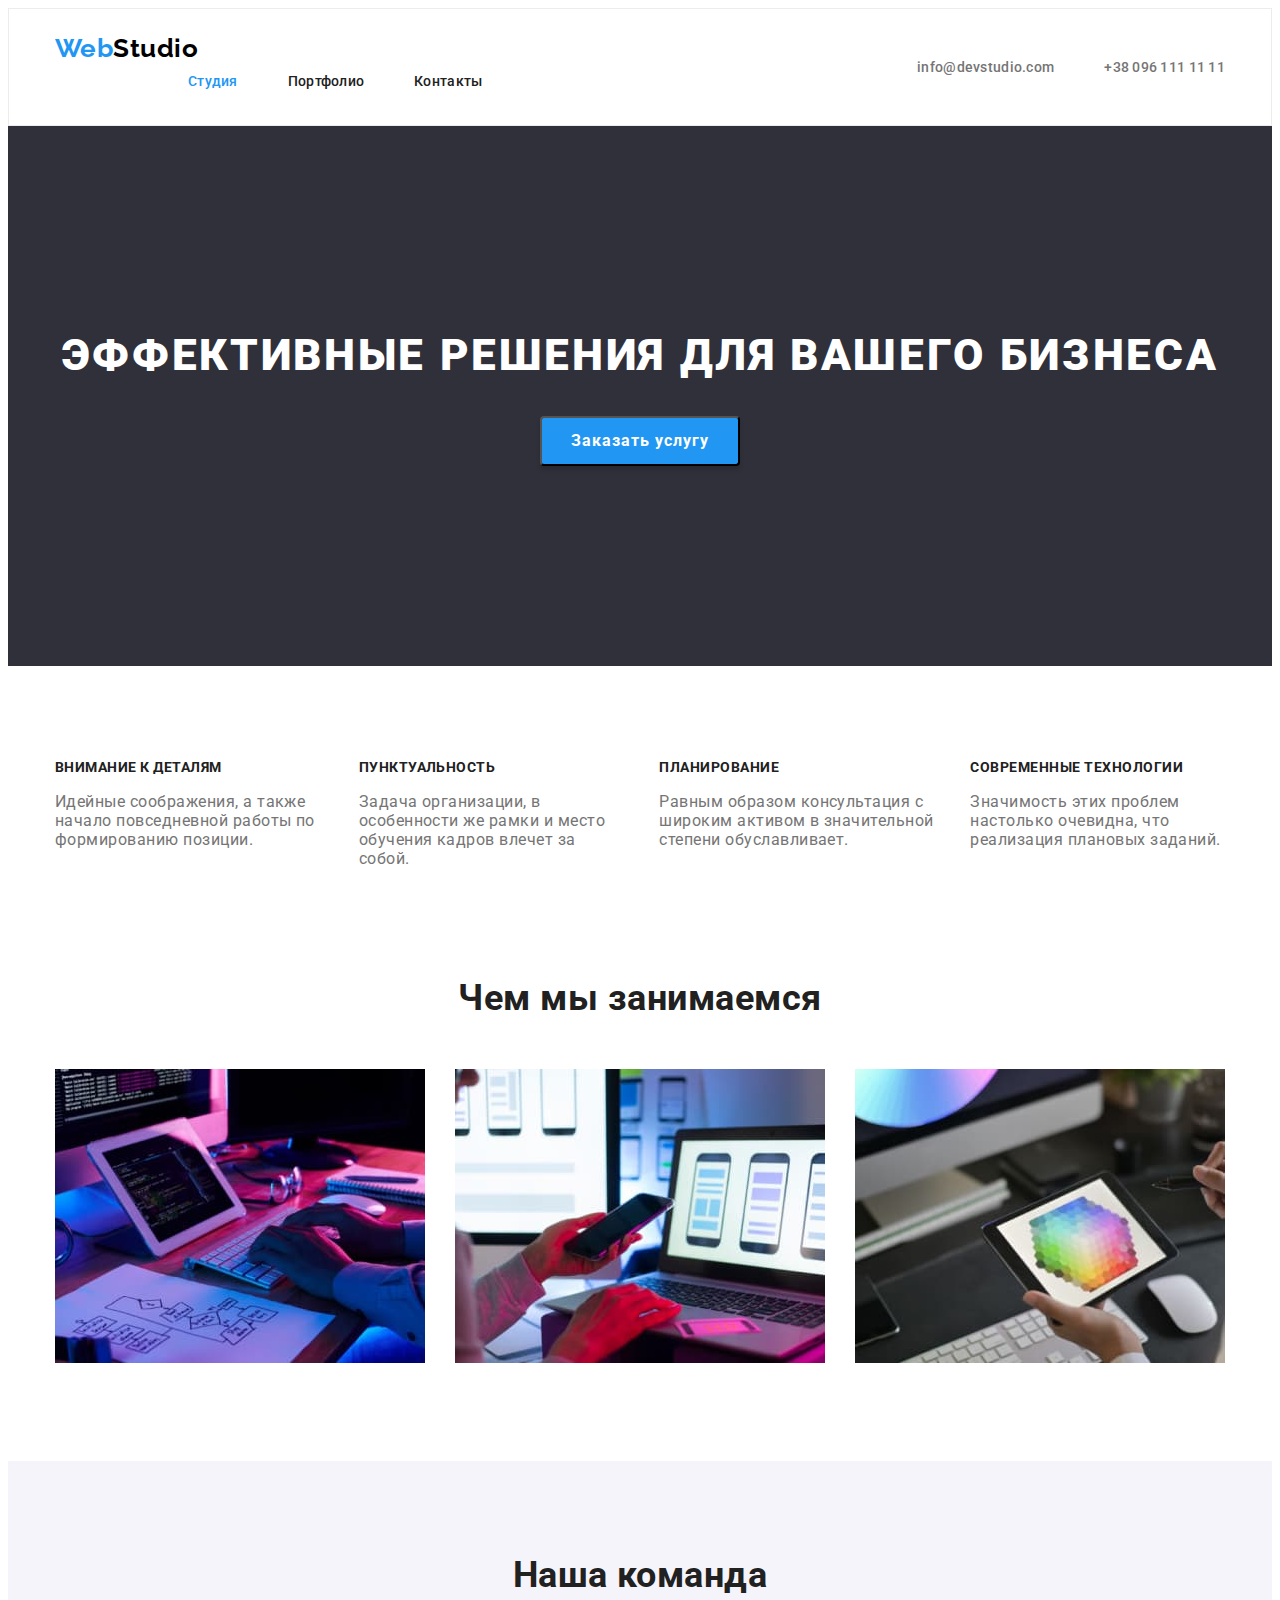
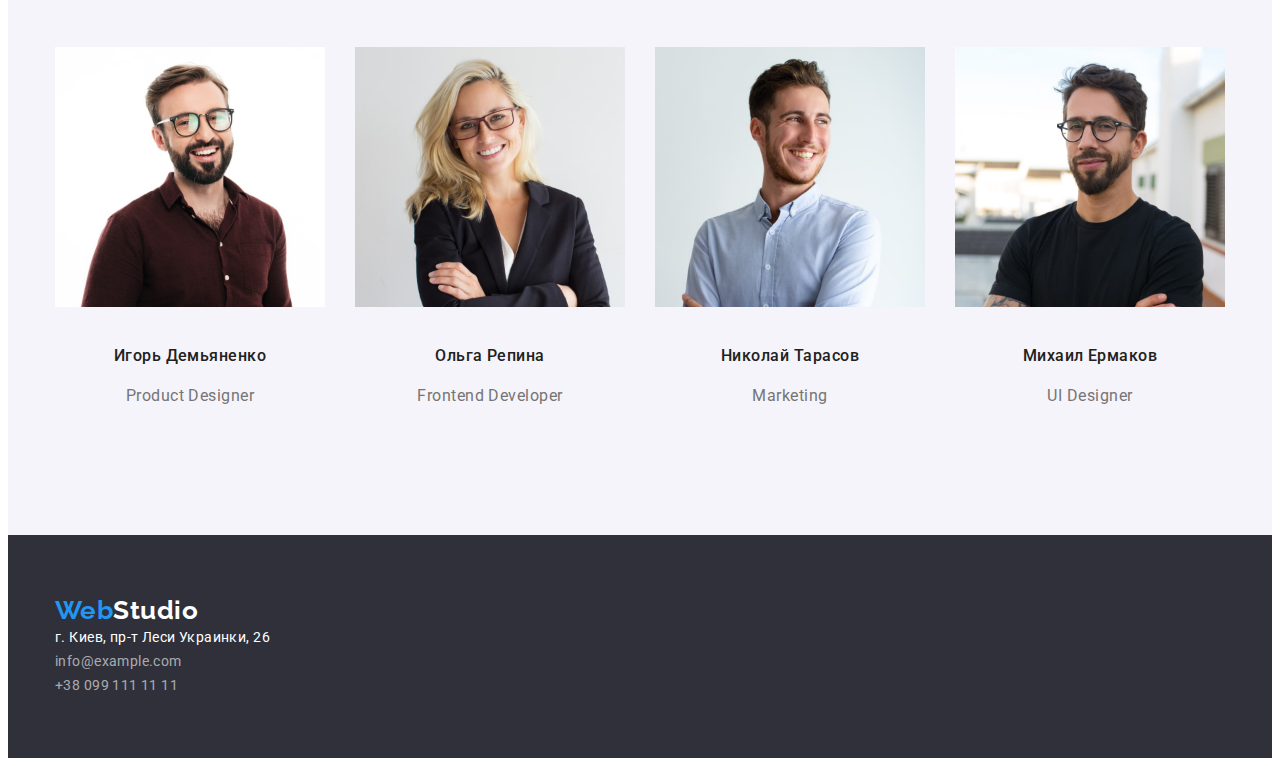
==== commit a00b0ad3: "Заработал валидатор поправил шапку" ====
--- a/index.html
+++ b/index.html
@@ -23,16 +23,18 @@
             <div class="container main-nav">
                 <div>
                     <nav class="navigation">
+                        <div>
                         <a href="./index.html" class="logo">
                             <span class="accent">Web</span><span class="logo-header">Studio</span>
                         </a>
-                </div>
-                <div class="nav-block">
-                        <ul class="site-nav list">
-                            <li class="nav-item"><a href="./index.html" class="link current">Студия</a></li>
-                            <li class="nav-item"><a href="./portfolio.html" class="link">Портфолио</a></li>
-                            <li class="nav-item"><a href="" class="link">Контакты</a></li>
-                        </ul>
+                        </div>
+                        <div class="nav-block">
+                            <ul class="site-nav list">
+                                <li class="nav-item"><a href="./index.html" class="link current">Студия</a></li>
+                                <li class="nav-item"><a href="./portfolio.html" class="link">Портфолио</a></li>
+                                <li class="nav-item"><a href="" class="link">Контакты</a></li>
+                            </ul>
+                        </div>
                     </nav>
                 </div>
                 <div class="contact-block">
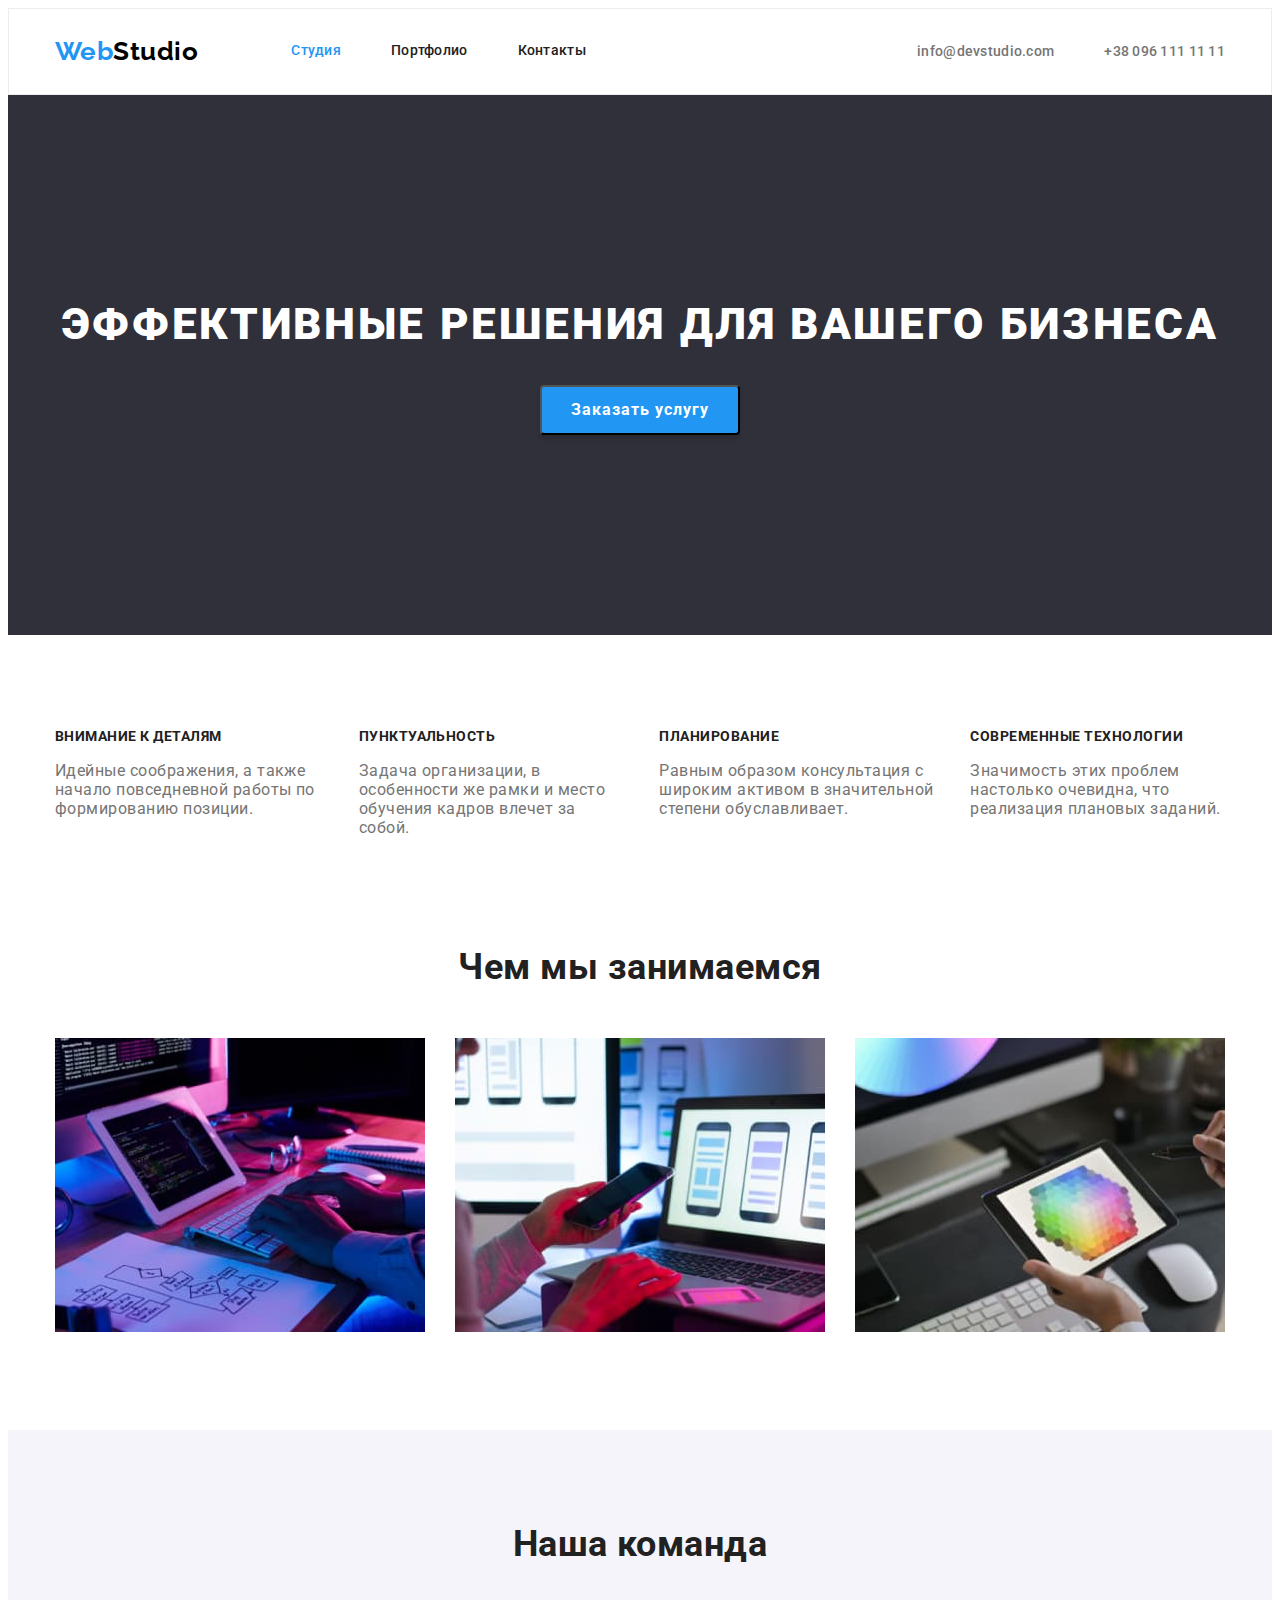
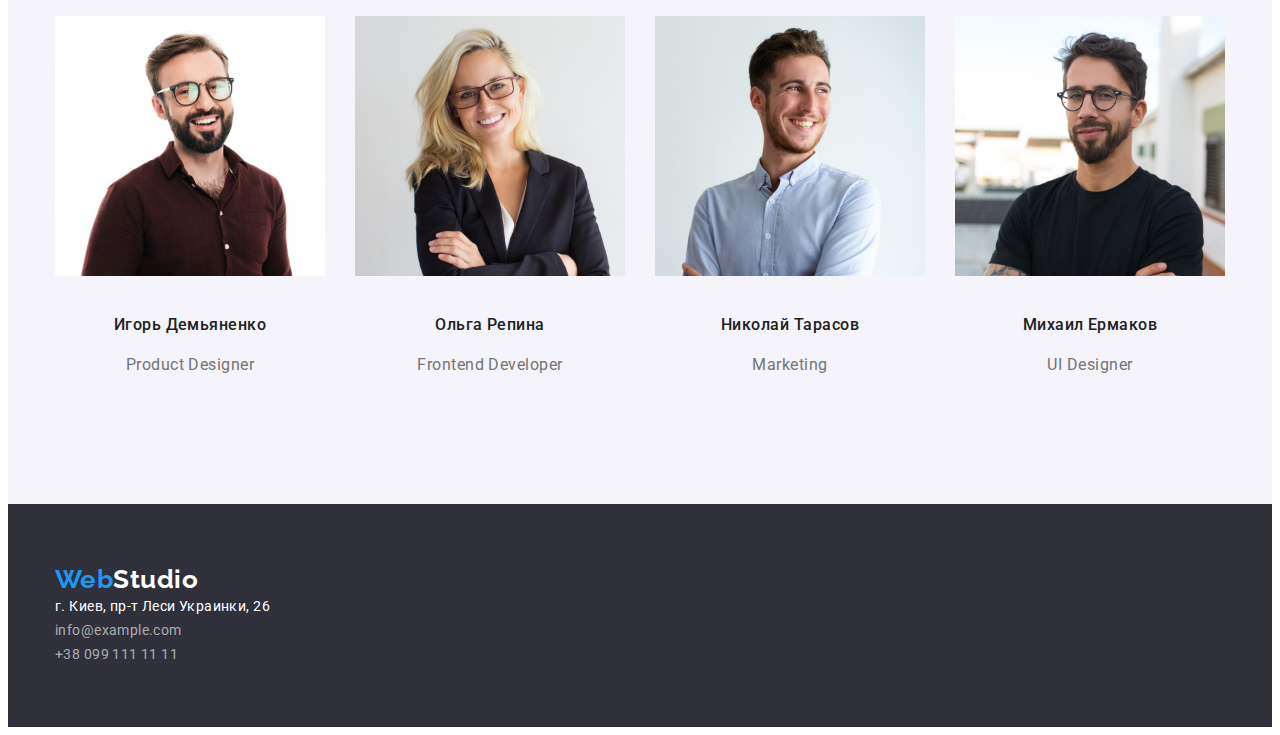
==== commit b56a5198: "Исправил Header" ====
--- a/index.html
+++ b/index.html
@@ -19,24 +19,21 @@
     <body>
 
         <!-- Шапка сайта -->
-        <header>
+        <header class="header">
             <div class="container main-nav">
-                <div>
-                    <nav class="navigation">
-                        <div>
-                        <a href="./index.html" class="logo">
-                            <span class="accent">Web</span><span class="logo-header">Studio</span>
-                        </a>
-                        </div>
-                        <div class="nav-block">
-                            <ul class="site-nav list">
-                                <li class="nav-item"><a href="./index.html" class="link current">Студия</a></li>
-                                <li class="nav-item"><a href="./portfolio.html" class="link">Портфолио</a></li>
-                                <li class="nav-item"><a href="" class="link">Контакты</a></li>
-                            </ul>
-                        </div>
-                    </nav>
-                </div>
+
+                <a href="./index.html" class="logo">
+                    <span class="accent">Web</span><span class="logo-header">Studio</span>
+                </a>
+
+                <nav class="navigation">
+                    <ul class="site-nav list">
+                        <li class="nav-item"><a href="./index.html" class="link current">Студия</a></li>
+                        <li class="nav-item"><a href="./portfolio.html" class="link">Портфолио</a></li>
+                        <li class="nav-item"><a href="" class="link">Контакты</a></li>
+                    </ul>
+                </nav>
+
                 <div class="contact-block">
                     <ul class="header-nav list">
                         <li class="nav-item">
@@ -49,6 +46,7 @@
                 </div>
             </div>
         </header>
+
 
         <!-- Основное -->
 
--- a/css/styles.css
+++ b/css/styles.css
@@ -73,12 +73,13 @@
 
 .site-nav {
     display: flex;
-}
-
-.nav-block {
+    padding-left: 93px;
+}
+
+/* .nav-block {
     display: flex;
     margin-left: 93px;
-}
+} */
 
 .contact-block {
     display: flex;
@@ -117,7 +118,7 @@
     align-items: center;
 }
 
-header {
+.header {
     padding-top: 24px;
     padding-bottom: 25px;
 
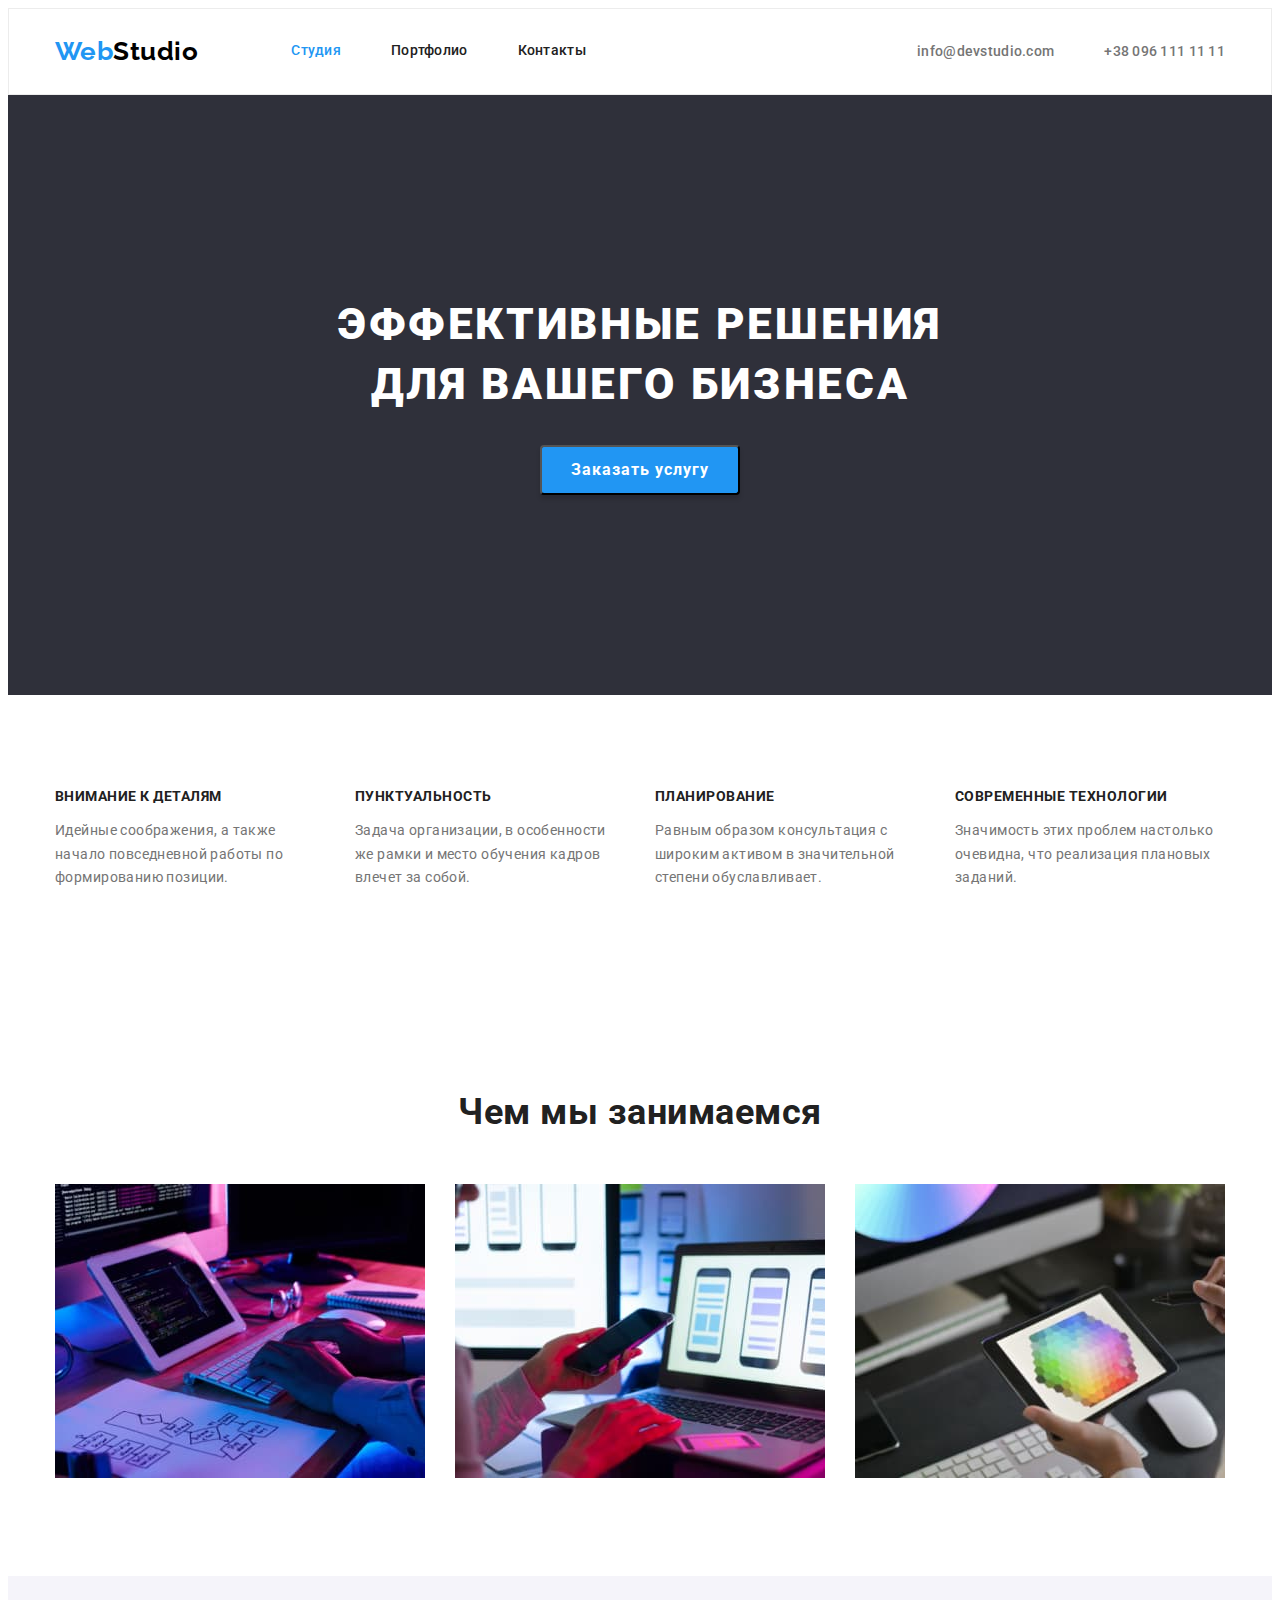
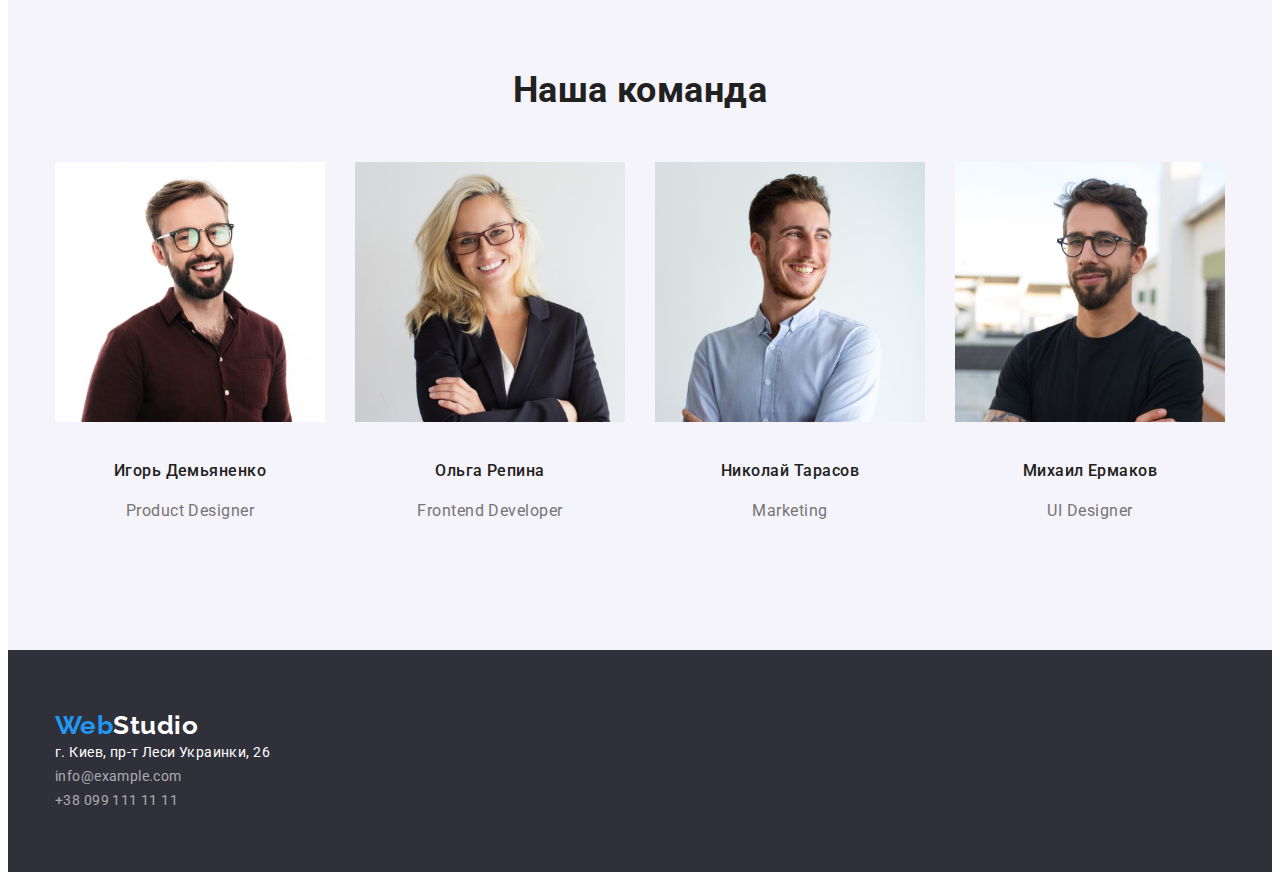
==== commit 7fe984fc: "Исправил секцию Особенности" ====
--- a/index.html
+++ b/index.html
@@ -69,25 +69,25 @@
                     <ul class="our-featur list">
                         <li class="feature-list">
                             <h4 class="featur-title">Внимание к деталям</h4>
-                            <p class="text">
+                            <p class="featur-text">
                                 Идейные соображения, а также начало повседневной работы по формированию позиции.
                             </p>
                         </li>
                         <li class="feature-list">
                             <h4 class="featur-title">Пунктуальность</h4>
-                            <p class="text">
+                            <p class="featur-text">
                                 Задача организации, в особенности же рамки и место обучения кадров влечет за собой.
                             </p>
                         </li>
                         <li class="feature-list">
                             <h4 class="featur-title">Планирование</h4>
-                            <p class="text">
+                            <p class="featur-text">
                                 Равным образом консультация с широким активом в значительной степени обуславливает.
                             </p>
                         </li>
                         <li class="feature-list">
                             <h4 class="featur-title">Современные технологии</h4>
-                            <p class="text">
+                            <p class="featur-text">
                                 Значимость этих проблем настолько очевидна, что реализация плановых заданий.
                             </p>
                         </li>
--- a/css/styles.css
+++ b/css/styles.css
@@ -183,6 +183,8 @@
 .hero {
     background-color: var(--fill-color);
     text-align: center;
+    align-items: center;
+    justify-items: center;
     padding-top: 200px;
     padding-bottom: 200px;
 }
@@ -190,6 +192,10 @@
 .hero-title {
     margin-top: 0;
     margin-bottom: 30px;
+    margin-left: auto;
+    margin-right: auto;
+    max-width: 696px;
+
 
     color: var(--hero-text-color);
     font-weight: 900;
@@ -229,12 +235,16 @@
 .featurs,
 .main-project {
     padding-bottom: 94px;
+    padding-top: 94px;
 }
 
 .our-featur {
     display: flex;
-    padding-top: 94px;
-    padding-left: 0;
+    padding-left: 0;
+}
+
+.feature-list {
+    width: 270px;
 }
 
 .our-featur .feature-list:not(:last-child) {
@@ -249,6 +259,13 @@
     font-size: 14px;
     line-height: 1.14;
     text-transform: uppercase;
+}
+
+.featur-text {
+    font-size  : 14px;
+    line-height: 1.71;
+    letter-spacing: 0.03em;
+    color: var(--primary-text-color);
 }
 
 /* Чем мы занимаемся */
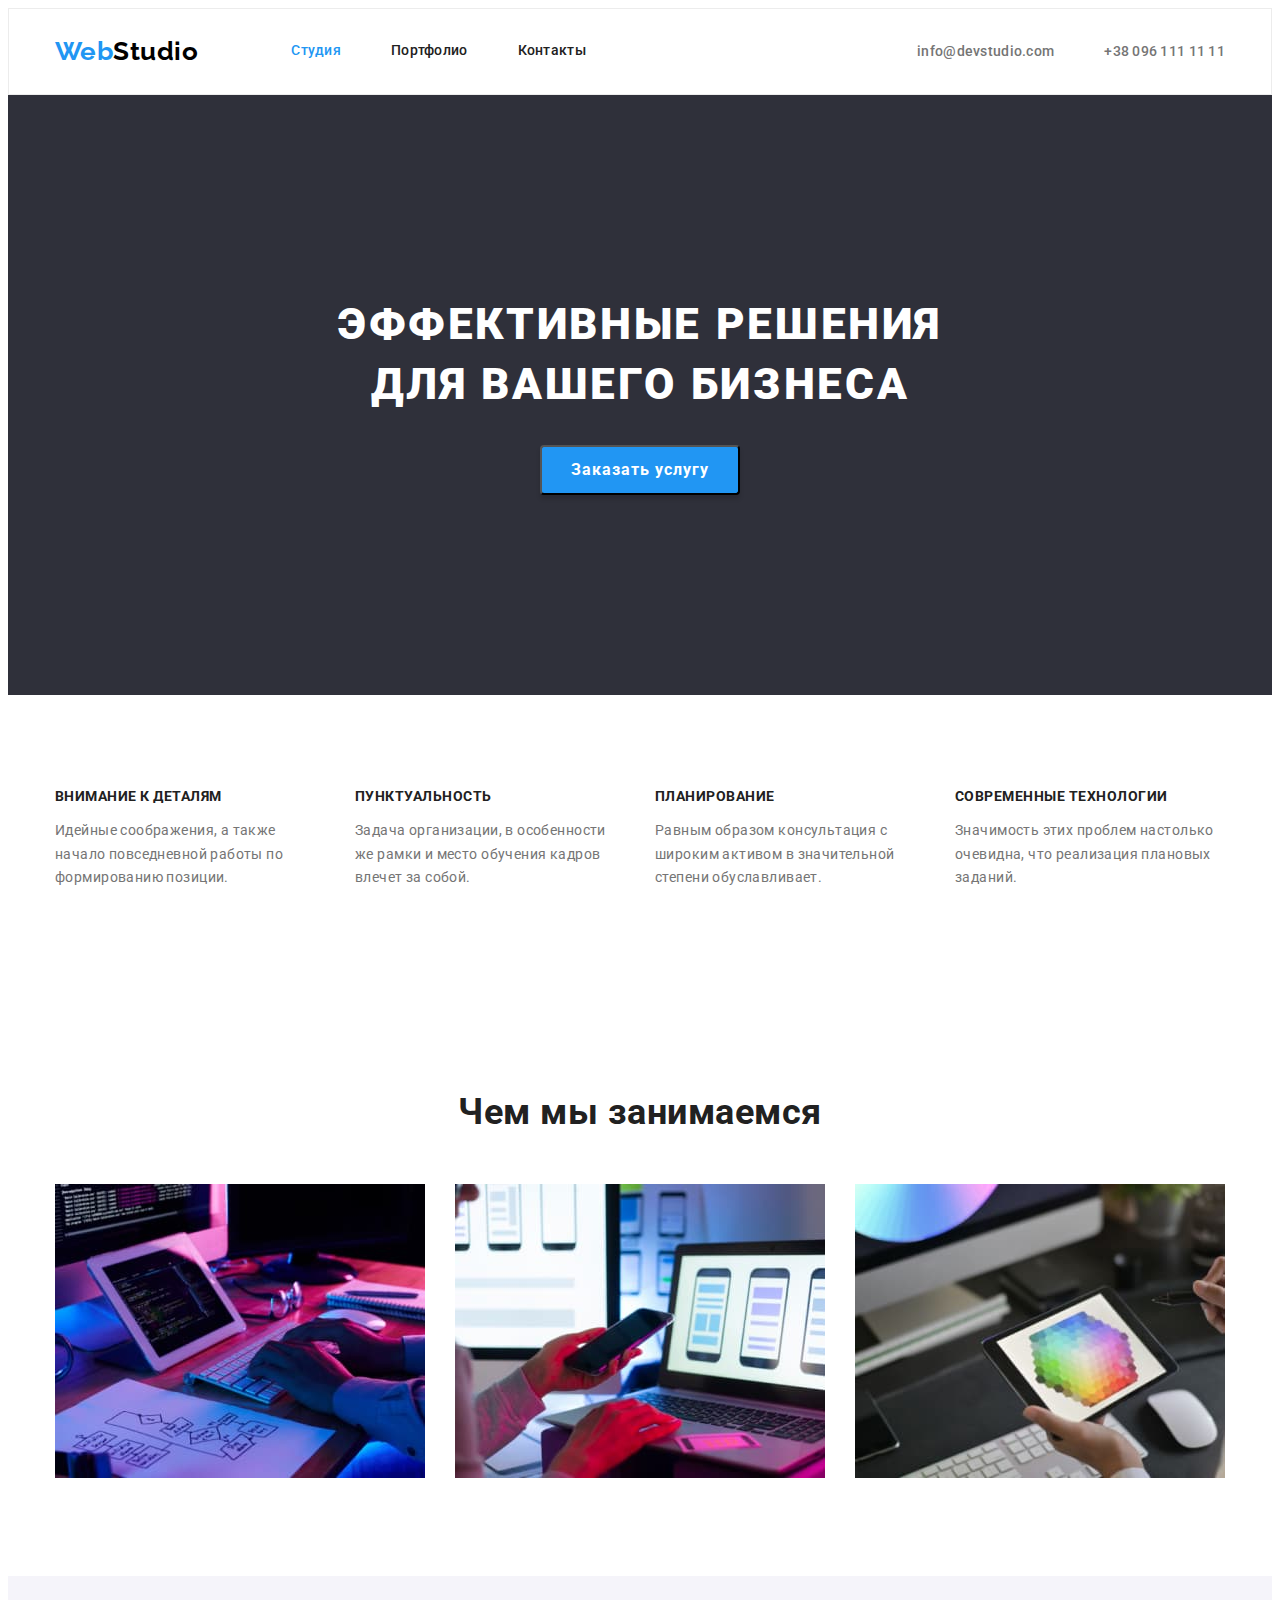
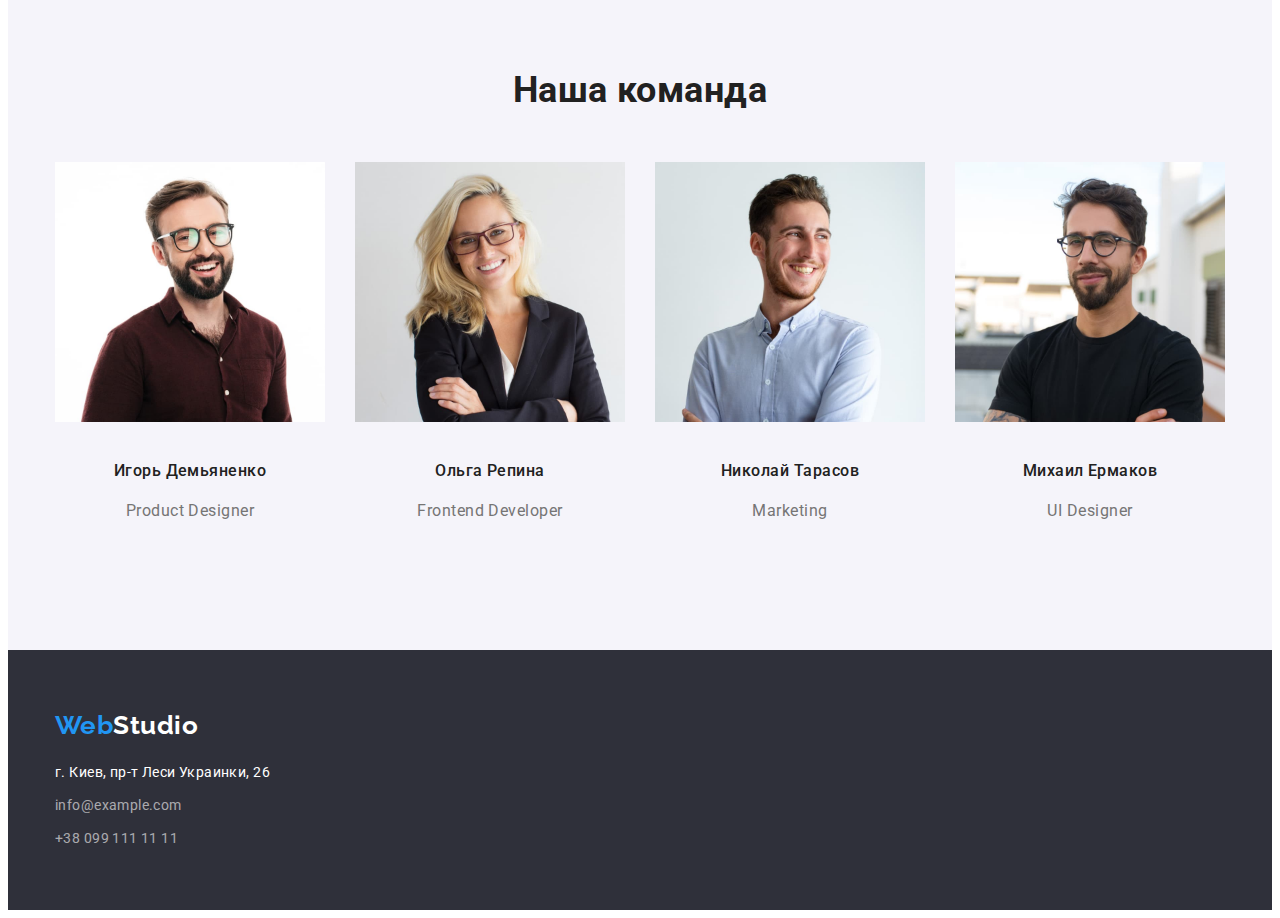
==== commit 79dcff8e: "Исправил футер" ====
--- a/index.html
+++ b/index.html
@@ -123,8 +123,8 @@
 
                     <ul class="team-list list">
                         <li class="team-member">
+                            <img src="./images/product.jpg" alt="Фотография Продакт-дизайнера" width="270">
                             <div class="team-item">
-                                <img src="./images/product.jpg" alt="Фотография Продакт-дизайнера" width="270">
                                 <h3 class="name">Игорь Демьяненко</h3>
                                 <p class="position">
                                     Product Designer
@@ -133,8 +133,8 @@
                         </li>
 
                         <li class="team-member">
+                                <img src="./images/frontend.jpg" alt="Фоторафия разработчика" width="270">
                             <div class="team-item">
-                                <img src="./images/frontend.jpg" alt="Фоторафия разработчика" width="270">
                                 <h3 class="name">Ольга Репина</h3>
                                 <p class="position">
                                     Frontend Developer
@@ -143,8 +143,8 @@
                         </li>
 
                         <li class="team-member">
+                                <img src="./images/marketing.jpg" alt="Фотография маркетолога" width="270">
                             <div class="team-item">
-                                <img src="./images/marketing.jpg" alt="Фотография маркетолога" width="270">
                                 <h3 class="name">Николай Тарасов</h3>
                                 <p class="position">
                                     Marketing
@@ -153,8 +153,8 @@
                         </li>
 
                         <li class="team-member">
+                                <img src="./images/designer.jpg" alt="Фоторафия дизайнера" width="270">
                             <div class="team-item">
-                                <img src="./images/designer.jpg" alt="Фоторафия дизайнера" width="270">
                                 <h3 class="name">Михаил Ермаков</h3>
                                 <p class="position">
                                     UI Designer
@@ -179,13 +179,13 @@
 
                 <address>
                     <ul class="footer-nav list">
-                        <li>
+                        <li class="address-link">
                             <a href="г.Киев,пр-тЛесиУкраинки,26" class="link-office">г. Киев, пр-т Леси Украинки, 26</a>
                         </li>
-                        <li>
+                        <li class="address-link">
                             <a href="info@example.com" class="link-contact">info@example.com</a>
                         </li>
-                        <li>
+                        <li class="address-link">
                             <a href="+380991111111" class="link-contact">+38 099 111 11 11</a>
                         </li>
                     </ul>
--- a/css/styles.css
+++ b/css/styles.css
@@ -155,7 +155,11 @@
 /* Контакты футера */
 
 .footer-nav {
-    padding-left: 0;
+    padding-top: 20px;
+    padding-left: 0;
+}
+.footer-nav .address-link:not(:last-child) {
+    margin-bottom: 9px;
 }
 
 .footer-nav .link-contact {
@@ -321,6 +325,8 @@
 
 .team-item {
     text-align: center;
+    padding-top: 30px;
+    padding-bottom: 30px;
 }
 
 .team-list .team-member:not(:last-child) {
@@ -330,10 +336,9 @@
 
 .name {
     margin-top: 0;
-    margin-bottom: 0;
-    padding-top: 0;
-    padding-top: 30px;
-    padding-bottom: 10px;
+    margin-bottom: 10px;
+
+
     color: var(--title-text-color);
     font-weight: 500;
     font-size: 16px;
@@ -343,7 +348,7 @@
 .position {
     padding-bottom: 0;
     margin-top: 0;
-    margin-bottom: 30px;
+    margin-bottom: 0;
     color: var(--primary-text-color);
     font-size: 16px;
     line-height: 1.87;
